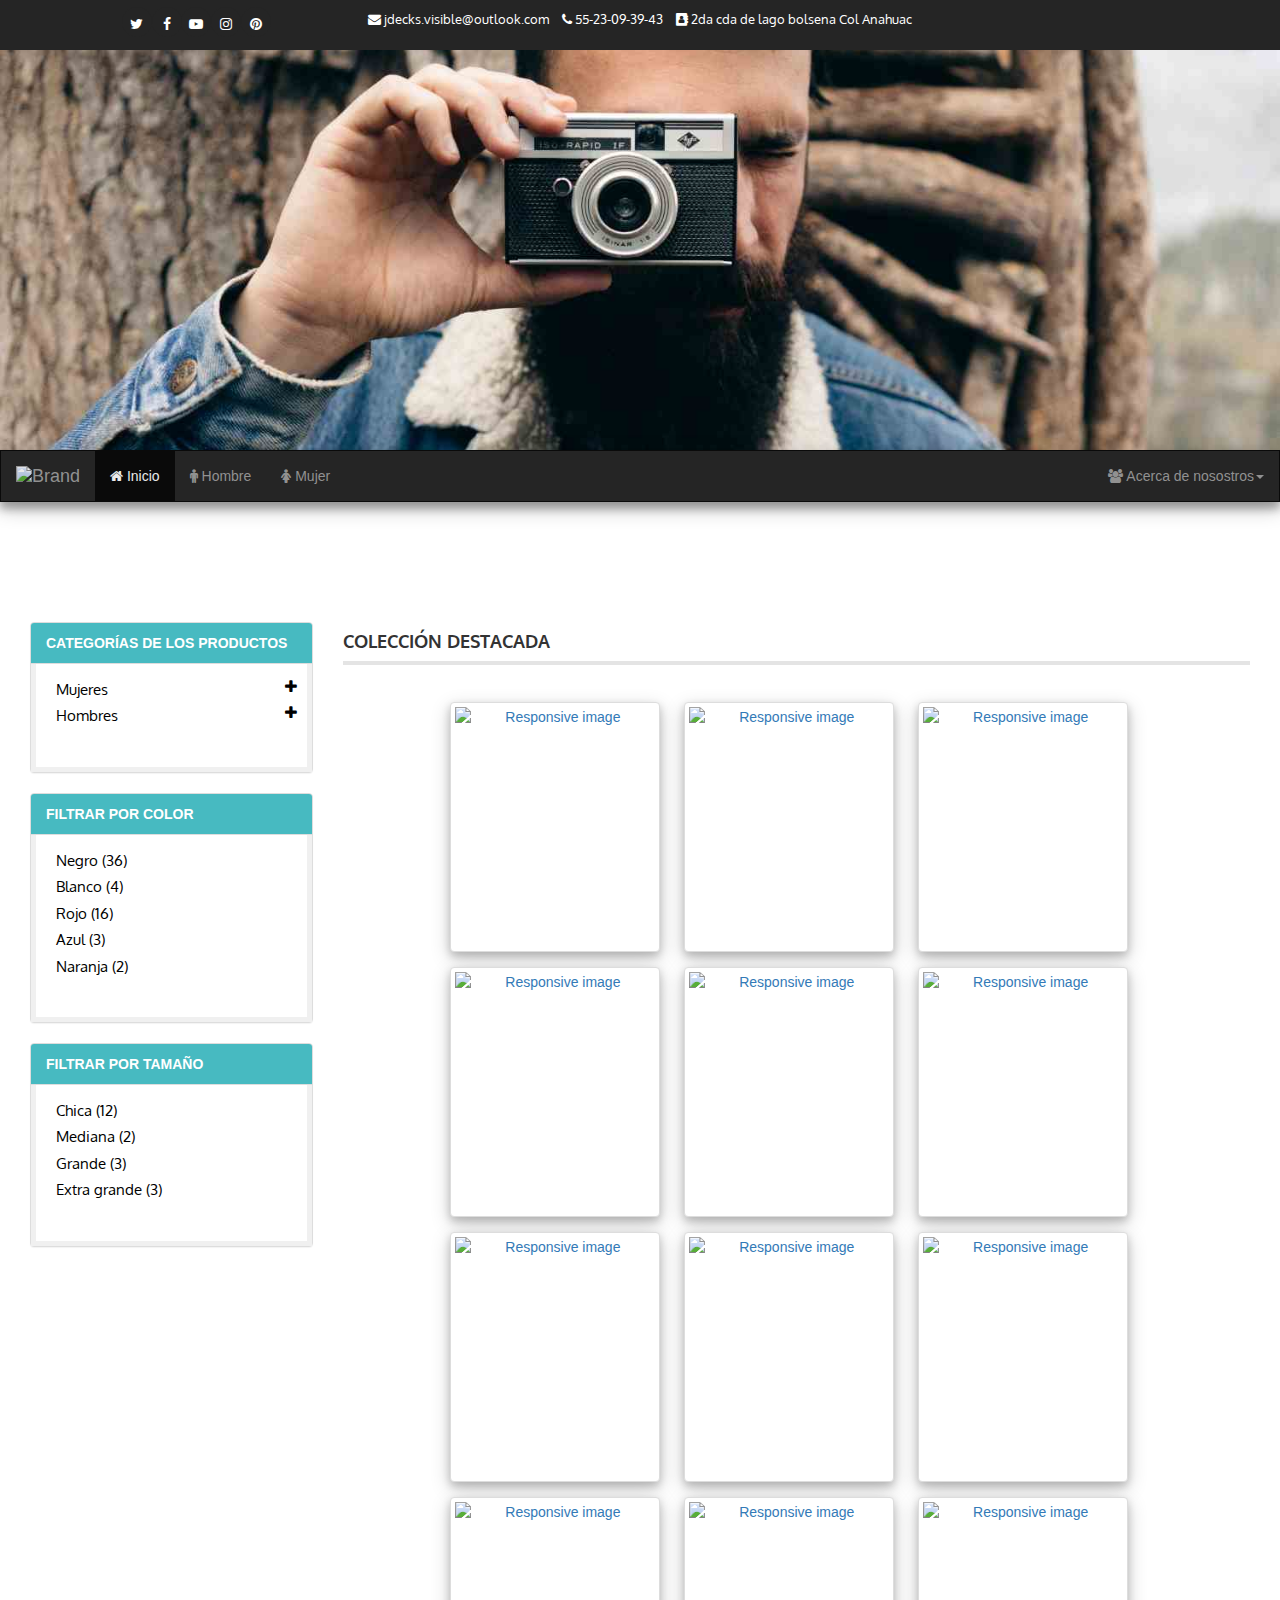
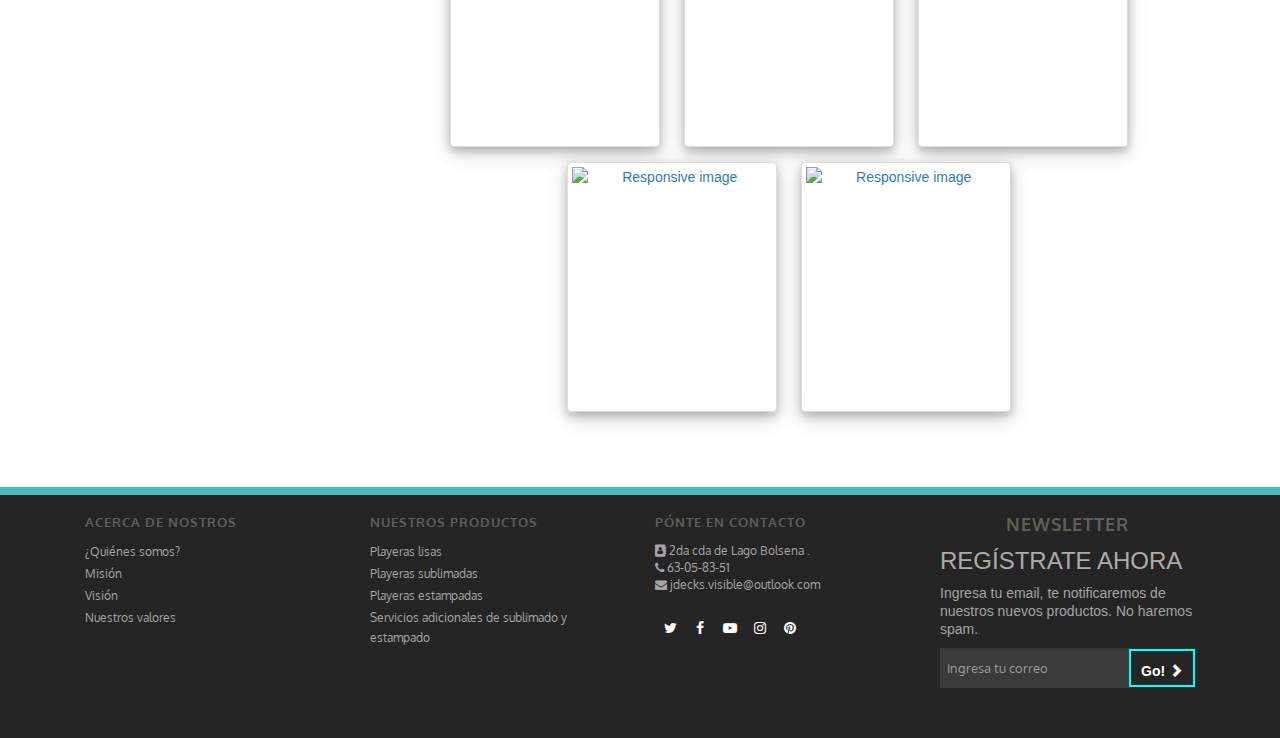
==== WebContent/index.html @ eb77278a "cambios" ====
<!DOCTYPE html>
<html>
<head>
	<meta charset="UTF-8">
	 <meta name="viewport" content="width=device-width, initial-scale=1.0">
	<title>Innovaciones</title>
<!-- 		jquery -->
		<script  src="https://code.jquery.com/jquery-3.1.1.min.js"
				  integrity="sha256-hVVnYaiADRTO2PzUGmuLJr8BLUSjGIZsDYGmIJLv2b8="
				  crossorigin="anonymous"></script>
<!-- 		  jquery zoom effect -->
		  <script  src="js/jquery.zoom.min.js"></script>
		  <!-- 		  lazy load images  -->
		  <script  src ="js/jquery.lazyload.min.js"></script>

<!-- 		index jquery code -->
		  <script src="js/index.js"></script>
<!-- 			velocity for effects -->
<!-- 		<script src ="js/jquery.velocity.min.js"></script> -->
<!-- 		animate js		 -->
		<script src ="js/animate.min.js"></script>

<!-- 		  bootstrap css min  -->
		 <link href="https://maxcdn.bootstrapcdn.com/bootstrap/3.3.7/css/bootstrap.min.css"
		  rel="stylesheet" integrity="sha384-BVYiiSIFeK1dGmJRAkycuHAHRg32OmUcww7on3RYdg4Va+PmSTsz/K68vbdEjh4u"
		  crossorigin="anonymous">
<!-- 		  bootstrap.min.js -->
		  <script src="https://maxcdn.bootstrapcdn.com/bootstrap/3.3.7/js/bootstrap.min.js"
		  integrity="sha384-Tc5IQib027qvyjSMfHjOMaLkfuWVxZxUPnCJA7l2mCWNIpG9mGCD8wGNIcPD7Txa" crossorigin="anonymous"></script>
<!-- 		  animate css -->
		  <link rel="stylesheet" type="text/css" href="styles/animate.min.css">

<!-- 		index css -->
		<link rel="stylesheet" type="text/css" href="styles/index.css">
<!-- 		font awesome -->
		<link rel="stylesheet" href="http://netdna.bootstrapcdn.com/font-awesome/3.1.1/css/font-awesome.css">
		<link href="https://maxcdn.bootstrapcdn.com/font-awesome/4.7.0/css/font-awesome.min.css" rel="stylesheet"
		integrity="sha384-wvfXpqpZZVQGK6TAh5PVlGOfQNHSoD2xbE+QkPxCAFlNEevoEH3Sl0sibVcOQVnN" crossorigin="anonymous">
<!-- 		ionicons : http://ionicframework.com/docs/v2/api/components/icon/Icon/-->
		<link rel="stylesheet" type="text/css" href="styles/ionicons.min.css">
		<link href="https://fonts.googleapis.com/css?family=Rock+Salt" rel="stylesheet">
		<link href="https://fonts.googleapis.com/css?family=Slabo+27px" rel="stylesheet">
		<link href="https://fonts.googleapis.com/css?family=Oxygen" rel="stylesheet">
		<link href="https://fonts.googleapis.com/css?family=Oswald" rel="stylesheet">
</head>
<body>

	<div class="container-fluid" id="mainContainer">
		<header id="header">
		    <div id ="headerRow">
				<div class="row"  >
					<div class="col-md-1"></div>
					<div class="col-md-2" id="rightHeaderSection">
						<div id="socialNetworks" class="center-block">
							<a class="icon-button twitter"><i class="fa fa-twitter twitter-icon" ></i></a>
							<a class="icon-button facebook"><i class="fa fa-facebook facebook-icon"></i></a>
							<a class="icon-button youtube"><i class="fa fa-youtube-play youtube-icon"></i></a>
							<a class="icon-button instagram"><i class="fa fa-instagram instragram-icon"></i></a>
							<a class="icon-button pinterest"><i class="fa fa-pinterest pinterest-icon"></i></a>
						</div>
					</div>
					<div class="col-md-6"  style="height:50px; padding:0px; ">
						<ul class="list-inline text-center" style="position: absolute; margin: 0px; top:10px;   height:20px; width:100%; color:white; color:white; font-size:13px;
	font-family: 'Oxygen', sans-serif; ">
						  <li><i class="fa fa-envelope" aria-hidden="true"> </i> jdecks.visible@outlook.com</li>
						  <li><i class="fa fa-phone" aria-hidden="true"> </i> 55-23-09-39-43</li>
						  <li><i class="fa fa-address-book" aria-hidden="true"> </i> 2da cda de lago bolsena Col Anahuac</li>
						</ul>
					</div>
					<div class="col-md-3" >

					</div>
				</div>
			</div>



			<div class="hero-image">
				<div class="hero-text">
					<h1 ></h1>
					<p></p>
				</div>
			</div>

			<nav class="navbar navbar-inverse" data-spy="affix" data-offset-top="440">
				<div class="container-fluid">
					<div class="navbar-header ">
				    	<a class="navbar-brand image-responsive " href="#">
				        	<img  alt="Brand" src="http://themes.iamabdus.com/bigbag/1.1/img/logo.png">
				      	</a>
				    </div>
				    <ul class="nav navbar-nav">
					    <li class="active"><a href="#"><i class="fa fa-home" aria-hidden="true"></i> Inicio</a></li>
					    <li><a href="#"><i class="fa fa-male" aria-hidden="true"></i> Hombre</a></li>
					    <li><a href="#"><i class="fa fa-female" aria-hidden="true"></i> Mujer</a></li>
			  		</ul>


			  		<ul class="nav navbar-nav navbar-right">
					    <li class="dropwdown">
					    	<a href="#" class="dropdown-toggle" data-toggle="dropdown" role="button" aria-haspopup="true" aria-expanded="false"><span><i class="fa fa-users" aria-hidden="true"></i></span> Acerca de nosostros<span class="caret"></span></a>
					    	<ul class="dropdown-menu">
					            <li><a href="aboutUs.html">¿Quiénes somos?</a></li>
					            <li><a href="aboutUs.html">Nuestra misión</a></li>
					            <li><a href="aboutUs.html">Nuestra visión</a></li>
					            <li><a href="aboutUs.html">Nuestros valores</a></li>
					          </ul>
					    </li>
			  		</ul>
				</div>
			</nav>
		</header>

		<div class="container-fluid" id="mainContent">
			<div class="row">
				<div class="col-md-3 sidebar">
					<div class="panel panel-default" id="firstPanel">
						<div class="panel-heading" id="panelHeading">
							CATEGORÍAS DE LOS PRODUCTOS
						</div>
							<div class="panel-body">
								<div>
									<ul class="productoCategoriesList">
										<li class="externalLi" data-toggle="collapse" data-target="#women"><a >Mujeres
										<i class="fa fa-plus pull-right"></i></a>
										</li>
											<ul id="women" class="collapse">
												<li>
													<a>
													<i class="fa fa-caret-right" aria-hidden="true"></i>
													Playeras lisas <span>(8)</span>
													</a>
												</li>
												<li>
													<a>
													<i class="fa fa-caret-right" aria-hidden="true"></i>Playeras sublimadas <span>(16)</span>
													</a>
												</li>
												<li>
													<a>
													<i class="fa fa-caret-right" aria-hidden="true"></i>Playeras estampadas <span>(26)</span>
													</a>
												</li>
												<li>
													<a>
													<i class="fa fa-caret-right" aria-hidden="true"></i>Accesorios <span>(26)</span>
													</a>
												</li>
											</ul>

										<li class="externalLi" data-toggle="collapse" data-target="#men"><a>Hombres
											<i class="fa fa-plus pull-right"></i></a>
										</li>
											<ul id="men" class="collapse">
												<li>
													<a>
													<i class="fa fa-caret-right" aria-hidden="true"></i>Playeras lisas <span>(2)</span>
													</a>
												</li>
												<li>
													<a>
													<i class="fa fa-caret-right" aria-hidden="true"></i>Playeras sublimadas <span>(36)</span>
													</a>
												</li>
												<li>
													<a>
													<i class="fa fa-caret-right" aria-hidden="true"></i>Playeras estampadas <span>(26)</span>
													</a>
												</li>
												<li>
													<a>
													<i class="fa fa-caret-right" aria-hidden="true"></i>Accesorios <span>(6)</span>
													</a>
												</li>
											</ul>
									</ul>

								</div>
							</div>
						</div>

						<div class="panel panel-default" id="firstPanel">
							<div class="panel-heading" id="panelHeading">
								FILTRAR POR COLOR
							</div>
							<div class="panel-body">
								<div>
									<ul class="productoCategoriesList">
										<li class="externalLi"><a>Negro  <span>(36)</span></a></li>
										<li class="externalLi"><a>Blanco  <span>(4)</span></a></li>
										<li class="externalLi"><a>Rojo  <span>(16)</span></a></li>
										<li class="externalLi"><a>Azul  <span>(3)</span></a></li>
										<li class="externalLi"><a>Naranja <span>(2)</span></a></li>

									</ul>
								</div>
							</div>
						</div>


						<div class="panel panel-default" id="firstPanel">
							<div class="panel-heading" id="panelHeading">
								FILTRAR POR TAMAÑO
							</div>
							<div class="panel-body">
								<div>
									<ul class="productoCategoriesList">
										<li class="externalLi"><a>Chica  <span>(12)</span></a></li>
										<li class="externalLi"><a>Mediana  <span>(2)</span></a></li>
										<li class="externalLi"><a>Grande  <span>(3)</span></a></li>
										<li class="externalLi"><a>Extra grande  <span>(3)</span></a></li>

									</ul>
								</div>
							</div>
						</div>



					</div>
				<div class="col-md-9 catalogSection" >
					<h4>Colección destacada</h4>
					<div class="items">

					 <ul class="list-inline">
					  	<li >
					  		<a href="#" >
					  			<img data-original="http://i.ebayimg.com/00/s/MTAwMFgxMDAw/z/nXUAAOxyeZNTQCEJ/$_1.JPG?set_id=2" src="http://i.ebayimg.com/00/s/MTAwMFgxMDAw/z/nXUAAOxyeZNTQCEJ/$_1.JPG?set_id=2" class="img-responsive img-thumbnail lazy adjustImage"   alt="Responsive image">
				  		</a>
					  	</li>
					    <li><a href="#"><img  data-original="http://scene7.zumiez.com/is/image/zumiez/pdp_hero/Imaginary-Foundation-Equilateral-Panel-Black-Sublimation-T-Shirt-_225185.jpg"   src="http://scene7.zumiez.com/is/image/zumiez/pdp_hero/Imaginary-Foundation-Equilateral-Panel-Black-Sublimation-T-Shirt-_225185.jpg" class="img-responsive img-thumbnail lazy adjustImage" alt="Responsive image"></a></li>
					    <li><a href="#"><img  data-original="https://assets.entrepreneur.com/soy/franquicias/playera_HS.jpg" src="https://assets.entrepreneur.com/soy/franquicias/playera_HS.jpg"  class="img-responsive img-thumbnail lazy adjustImage" alt="Responsive image"></a></li>
					    <li><a href="#"><img  data-original="https://s-media-cache-ak0.pinimg.com/564x/ba/82/37/ba823720294499e39cdd5928d83dbb53.jpg" src ="https://s-media-cache-ak0.pinimg.com/564x/ba/82/37/ba823720294499e39cdd5928d83dbb53.jpg" class="img-responsive img-thumbnail lazy adjustImage" alt="Responsive image"></a></li>
					    <li><a href="#"><img  data-original="https://www.brildor.com/blog/wp-content/uploads/2012/04/Camiseta-kukuxumusu.jpg" src="https://www.brildor.com/blog/wp-content/uploads/2012/04/Camiseta-kukuxumusu.jpg" class="img-responsive img-thumbnail lazy adjustImage" alt="Responsive image"></a></li>
					    <li><a href="#"><img  data-original="https://image.spreadshirtmedia.com/image-server/v1/compositions/1001582512/views/1,width=800,height=800,appearanceId=2,version=1485256808/hipster-gorilla-with-glasses-t-shirts-men-s-t-shirt.jpg" src="https://image.spreadshirtmedia.com/image-server/v1/compositions/1001582512/views/1,width=800,height=800,appearanceId=2,version=1485256808/hipster-gorilla-with-glasses-t-shirts-men-s-t-shirt.jpg" class="img-responsive img-thumbnail lazy adjustImage" alt="Responsive image"></a></li>
					    <li><a href="#"><img  data-original="http://www.indieground.it/sito/wp-content/uploads/2013/06/bp_tshirtinspiration-21.jpg" src="http://www.indieground.it/sito/wp-content/uploads/2013/06/bp_tshirtinspiration-21.jpg" class="img-responsive img-thumbnail lazy adjustImage"  alt="Responsive image"></a></li>
					    <li><a href="#"><img  data-original="https://s-media-cache-ak0.pinimg.com/originals/61/53/72/61537208ed43f39c65b63a166ea073b6.jpg" src="https://s-media-cache-ak0.pinimg.com/originals/61/53/72/61537208ed43f39c65b63a166ea073b6.jpg" class="img-responsive img-thumbnail lazy adjustImage"  alt="Responsive image"></a></li>
					    <li><a href="#"><img  data-original="https://s-media-cache-ak0.pinimg.com/564x/3b/e6/ff/3be6ffaaabad1d9a5faf581b559cbab3.jpg" src="https://s-media-cache-ak0.pinimg.com/564x/3b/e6/ff/3be6ffaaabad1d9a5faf581b559cbab3.jpg" class="img-responsive img-thumbnail lazy adjustImage" alt="Responsive image"></a></li>
					    <li><a href="#"><img  data-original="https://www.impericon.com/media/catalog/product/w/a/warfromaharlotsmouth_hipster_burgundy_lg.jpg" src="https://www.impericon.com/media/catalog/product/w/a/warfromaharlotsmouth_hipster_burgundy_lg.jpg" class="img-responsive img-thumbnail lazy adjustImage" alt="Responsive image"></a></li>
					    <li><a href="#"><img  data-original="https://img1.etsystatic.com/041/0/9495374/il_570xN.613607073_72rv.jpg" src="https://img1.etsystatic.com/041/0/9495374/il_570xN.613607073_72rv.jpg" class="img-responsive img-thumbnail lazy adjustImage" alt="Responsive image"></a></li>
					    <li><a href="#"><img  data-original="https://s-media-cache-ak0.pinimg.com/236x/f6/d0/70/f6d07038cc016260333463a065e5faa4.jpg" src="https://s-media-cache-ak0.pinimg.com/236x/f6/d0/70/f6d07038cc016260333463a065e5faa4.jpg" class="img-responsive img-thumbnail lazy adjustImage" alt="Responsive image"></a></li>
					    <li><a href="#"><img  data-original="https://image.spreadshirtmedia.com/image-server/v1/compositions/19804195/views/1,width=800,height=800,appearanceId=1,version=1478496810/brainwashed-design-t-shirts-men-s-t-shirt.jpg" src="https://image.spreadshirtmedia.com/image-server/v1/compositions/19804195/views/1,width=800,height=800,appearanceId=1,version=1478496810/brainwashed-design-t-shirts-men-s-t-shirt.jpg" class="img-responsive img-thumbnail lazy adjustImage" alt="Responsive image"></a></li>
					    <li><a href="#"><img  data-original="http://fancy-tshirts.com/wp-content/uploads/2012/12/Marianna-white-custom-tee-design-by-Ruben-Ireland.jpg" src="http://fancy-tshirts.com/wp-content/uploads/2012/12/Marianna-white-custom-tee-design-by-Ruben-Ireland.jpg" class="img-responsive img-thumbnail lazy adjustImage" alt="Responsive image"></a></li>
					  </ul>
					</div>
				</div>
			</div>
		</div><!-- end mainContainer -->

		<footer>
			<div class="container">
				<div class="row">
					<div class="col-md-3" >
						<div class="footerLink" >
							<h5>Acerca de nostros </h5>
							<ul class="list-unstyled">
								<li><a>¿Quiénes somos?</a></li>
								<li><a>Misión</a></li>
								<li><a>Visión</a></li>
								<li><a>Nuestros valores</a></li>
							</ul>
						</div>
					</div>
					<div class="col-md-3" >
						<div class="footerLink" >
							<h5>Nuestros productos </h5>
							<ul class="list-unstyled">
								<li><a>Playeras lisas</a></li>
								<li><a>Playeras sublimadas</a></li>
								<li><a>Playeras estampadas</a></li>
								<li><a>Servicios adicionales de sublimado y estampado</a></li>
							</ul>
						</div>
					</div>
					<div class="col-md-3" >
					<div class="footerAddress" >
							<h5>Pónte en contacto</h5>
							<ul class="list-unstyled">
								<li><i class="fa fa-address-book" aria-hidden="true"></i> 2da cda de Lago Bolsena .</li>
								<li><i class="fa fa-phone" aria-hidden="true"></i> 63-05-83-51</li>
								<li><i class="fa fa-envelope" aria-hidden="true"></i> jdecks.visible@outlook.com</li>
							</ul>
							<div id="socialNetworks">
						<a class="icon-button twitter"><i class="fa fa-twitter twitter-icon" ></i></a>
						<a class="icon-button facebook"><i class="fa fa-facebook facebook-icon"></i></a>
						<a class="icon-button youtube"><i class="fa fa-youtube-play youtube-icon"></i></a>
						<a class="icon-button instagram"><i class="fa fa-instagram instragram-icon"></i></a>
						<a class="icon-button pinterest"><i class="fa fa-pinterest pinterest-icon"></i></a>
					</div>
						</div>

					</div>
					<div class="col-md-3">
						<div class="newsletter " >
							<h5>Newsletter</h5>
							<h3>Regístrate ahora</h3>
							<p>Ingresa tu email, te notificaremos de nuestros nuevos productos. No haremos spam. </p>
							<div class="input-group" >
						    	<input type="text" class="form-control" id="form-newsletter"  placeholder="Ingresa tu correo">
						    	<span class="input-group-btn" >
						        	<button class="btn btn-default" id="basic-addon" type="button">Go! <i class="glyphicon glyphicon-chevron-right"> </i></button>
						      	</span>
						    </div>
						</div>
					</div>
				</div>
			</div>
		</footer>

		<div id="modal" class="modal fade" role="dialog">
		<div class="modal-dialog  modal-lg">
			<div class="modal-content">
				<div class="modal-header text-center">
					<h2 >Playera a la moda</h2>
				</div>
				<div class="modal-body">

					<div class="row">
						<div class="col-md-5 text-center">
							<img src="http://placehold.it/500x600" class="img-responsive img-thumbnail lazy adjustImageModal zoomImage" alt="Responsive image">
						</div>
						<div class="col-md-7">
							<p>$199.99 MXN</p>
							<div class="container-tabs">
							  <ul class="nav nav-tabs">
							    <li class="active"><a data-toggle="tab" href="#home">DESCRIPCIÓN</a></li>
							    <li><a data-toggle="tab" href="#menu1">+ INFO</a></li>
							    <li><a data-toggle="tab" href="#menu2">DEVOLUCIONES</a></li>
							  </ul>

							  <div class="tab-content">
								    <div id="home" class="tab-pane fade in active">
								      <h3>DESCIPCIÓN DEL PRODUCTO</h3>
								      <p>Playera con diseño original en color blanca para lucir cualquer día que salgas con amigos</p>
								      <ul>
								      	<li>90% algodón</li>
								      	<li>10% polyester</li>
								      </ul>
								     </div>
								    <div id="menu1" class="tab-pane fade">
								      <h3>INFORMACIÓN ADICIONAL</h3>
								      <p>Lavar a máquina a 30°, no usar blanqueador, planchar máximo 150°, se puede usar secadora a temperatura reducida..</p>
								    </div>
								    <div id="menu2" class="tab-pane fade">
								      <h3>DEVOLUCIONES</h3>
								      <p>Sed ut perspiciatis unde omnis iste natus error sit voluptatem accusantium doloremque laudantium, totam rem aperiam.</p>
								    </div>
							  </div>
							</div>
						</div>
					</div>
				</div>
				<div class="modal-footer">
					<p>Footer modal</p>
				</div>
			</div>
		</div>

	</div>
	</div><!-- end container fluid -->


</body>
</html>
---- WebContent/styles/index.css ----
/* 	HEADER SECTION */
html, body { height: 100%; width: 100%; margin: 0; }
.row{
	margin:  0px;
}
#mainContainer{
	padding:0px;
	margin-left: 0px;
	margin-right: 0px;
	height: 100%; width: 100%; margin: 0;
}
#header{
	background-color: #252525;
	width: 100%;
}
#header {
	margin-bottom: 0px;
	min-height: 0px;
	background-color: #252525;
	width: 100%;
	border-color: #252525;
}

.hero-image {
    /* The image used */
    background-image: url("../images/photographer.jpg");
    /* Set a specific height */
    height: 400px;
    /* Position and center the image to scale nicely on all screens */
    background-position: center;
    background-repeat: no-repeat;
    background-size: cover;
    position: relative;
}

/* Place text in the middle of the image */
.hero-text {
    text-align: center;
    position: absolute;
    top: 50%;
    left: 50%;
    transform: translate(-50%, -50%);
    color: white;
    font-size: 30px;
}

.affix {
	top: 0;
    width: 100%;
    z-index:1;
}

.affix + .container-fluid {
	padding-top: 70px;
}

.navbar{
	background-color:  #252525;
	border-radius:0px;
	opacity: 0.9;
	box-shadow: 0 7px 8px 0 rgba(0, 0, 0, 0.3), 0 6px 20px 0 rgba(0, 0, 0, 0.29);
}


#address{
	/*alinear el contenido de address al centro*/
	text-align:center;
}
#address ul{
	margin-top:5px;
}
#address .addressElement{
	color:white;
	display:inline;
    font-family: 'Slabo 20px', serif;
    font-size: x-small;
    margin-right:3px;
	vertical-align: bottom;
	font-size: 13px;
}
#header #subHeader{
	background-color:  white;
	height:150px;
	display: table;
	width:100%;
}



#subHeader{
	max-height: 400px;
 	min-height: 350px ;
/*  	background-image: url("../images/fashion.jpg"); */
/*  	//background-image: url("http://www.fondos7.net/wallpaper-original/wallpapers/emma-watson-fashion-2011-3618.jpg"); */

/*  	background-attachment: fixed; */
}

/* h1{ */
/* 	//font-family: 'Indie Flower', cursive; */
/* 	font-family: 'Oswald', sans-serif; */
/* 	text-shadow: 3px 3px gray; */
/*    // font-family: 'Rock Salt', cursive; */
/* 	font-size: 4.3em; */
/* 	color:black; */
/* 	display: table-cell; */
/* 	vertical-align: middle; */
/* 	text-align: center; */
/* 	font-weight: bold; */
/* 	color: black; */
/* } */

#socialNetworks   > .icon-button {
	display:inline-block;
	width:30px;
	height:30px;
	border-radius:50%;
	text-align:center;
	margin-top:7px;
 	margin-bottom:7px;
	background-color: #252525;
	cursor:pointer;
/* 	border:1px solid black ;  */
	margin-right:-4px;
	margin-bottom: 3px;
	padding:0px;
	border: 0px;

}

@keyframes socialMediaButtonTwitter{
	from{background-color:black;}
	to{background-color:#4099ff; }
}
@keyframes socialMediaButtonFacebook{
	from{background-color:black;}
	to{background-color:#3B5998;
		  }
}
@keyframes socialMediaButtonYoutube{
	from{background-color:black;}
	to{background-color:#cd201f;
		   }
}
@keyframes socialMediaButtonPinterest{
	from{background-color:black;}
	to{background-color:rgb(189, 8, 28);
		   }
}
@keyframes socialMediaButtonInstagram{
	from{background-color:black;}
	to{background-color: #DC2D79;
		   }
}


#socialNetworks   > .icon-button > i {
	position:relative;
	top:7px;
}

#socialNetworks   > .icon-button.twitter:hover  {
	animation-name:socialMediaButtonTwitter;
	animation-duration: 0.5s;
	background-color:#4099ff;
	border-color:#4099ff;
}

#socialNetworks   > .icon-button.twitter:hover >i {
	color:white;
}

#socialNetworks   > .icon-button.facebook:hover  {
	animation-name:socialMediaButtonFacebook;
	animation-duration: 0.5s;
	background-color:#3B5998;
	border-color:#3B5998;
}

#socialNetworks   > .icon-button.facebook:hover >i {
	color:white;
}

#socialNetworks   > .icon-button.youtube:hover  {
	animation-name:socialMediaButtonYoutube;
	animation-duration: 0.5s;
	background-color:#cd201f;
	border-color:#cd201f;
}

#socialNetworks   > .icon-button.youtube:hover >i {
	color:white;
}

#socialNetworks   > .icon-button.pinterest:hover  {
	animation-name:socialMediaButtonPinterest;
	animation-duration: 0.5s;
	background-color:rgb(189, 8, 28);;
	border-color:rgb(189, 8, 28);;
}

#socialNetworks   > .icon-button.pinterest:hover >i {
	color:white;
}

#socialNetworks   > .icon-button.instagram:hover  {
	animation-name:socialMediaButtonInstagram;
	animation-duration: 0.5s;
	background-color:#DC2D79;
	border-color:#DC2D79;
}

#socialNetworks   > .icon-button.instagram:hover >i {
	color:white;
}

.twitter-icon{
	color:white;
}
.facebook-icon{
	color:white;
}
.youtube-icon{
	color:white;
}
.pinterest-icon{
	color:white;
}
.instragram-icon{
	color:white;
}


.tshirts{
	width:50px;
	margin: 0 auto;

}
.tshirts .tshirt {
	font-size: 20px;
}
										/* 	MAIN SECTION */

#mainContent > .row{
	margin-top: 100px;

}

.panel{
	background-color: #F0F0F0;
}
.panel > .panel-heading {
   background-color:#47BAC1;
   color:white;
   font-weight: bold;;
}
.panel > .panel-body{
	padding:0px;
	background-color: #F0F0F0;

}
.panel-body div{
	background-color:white;
	margin-left: 5px;
	margin-right: 5px;
	margin-bottom: 5px;
	padding-top: 15px;
	padding-bottom: 30px;
}
.productoCategoriesList{
	list-style: none;
	padding-left: 0px;
	margin-left: 20px;
}
.productoCategoriesList ul{
	list-style: none;
	padding-left: 0px;
	margin-left: 5px;

}
.productoCategoriesList >.externalLi{
	font-family: 'Oxygen', sans-serif;
	font-size: 15px;
	font-weight: 400;
	margin-bottom: 5px;
	cursor: pointer;

}
i.fa.fa-plus.pull-right{
	margin-right: 10px;
}
i.fa.fa-caret-right{
	margin-right: 5px;
}

.externalLi a{
	text-decoration: none;
	color: black;
	display: block;
}
.externalLi a:link{
	text-decoration: none;
	color: black;
}

.externalLi a:visited{
	text-decoration: none;

}
.externalLi a:hover{
	animation-name:navLinkColorChange;
	animation-duration: 0.3s;
	text-decoration: none;
	color: #47BAC1;

}
.externalLi a:active{
	text-decoration: none;
}

@keyframes navLinkColorChange{
	from{color:black;}
	to{color:#47BAC1; }
}

@keyframes navLinkColorChange2{
	from{color:gray;}
	to{color:#47BAC1; }
}
#women  > li{
	color: gray;
	font-family: 'Oxygen', sans-serif;
	margin-bottom: 11px;
	font-size: 13px;
}

#women  > li > a{
	text-decoration: none;
	color:gray;
	cursor: pointer;
	display: block;
}
#women  > li >a:link{
	text-decoration: none;
}
#women  >li > a:visited{
	text-decoration: none;
}
#women  >li > a:hover{
	text-decoration: none;
	animation-name:navLinkColorChange2;
	animation-duration: 0.3s;
	text-decoration: none;
	color: #47BAC1;
}

#women  >li > a:active{
	text-decoration: none;
}



#men  > li{
	color: gray;
	font-family: 'Oxygen', sans-serif;
	margin-bottom: 11px;
	font-size: 13px;
}

#men  > li > a{
	text-decoration: none;
	color:gray;
	cursor: pointer;

}
#men  > li >a:link{
	text-decoration: none;
}
#men  >li > a:visited{
	text-decoration: none;
}
#men  >li > a:hover{
	text-decoration: none;
	animation-name:navLinkColorChange2;
	animation-duration: 0.3s;
	text-decoration: none;
	color: #47BAC1;
}
#men  >li > a:active{
	text-decoration: none;
}


.catalogSection{
	margin-bottom: 50px;
}
.catalogSection h4{
	font-family: 'Oxygen', sans-serif;
	text-transform: uppercase;
	font-weight: 700;
	border-bottom: 4px solid #E4E4E4;
	padding-bottom: 9px;
	margin-bottom: 17px;
}
.items {
	padding-top: 20px;
	text-align:center;
}
.adjustImage{
	display: inline-block;
	margin-right: 10px;
	margin-left: auto;
	margin-bottom: 10px;
	box-shadow: 0 4px 8px 0 rgba(0, 0, 0, 0.2), 0 6px 20px 0 rgba(0, 0, 0, 0.19);
	position: relative;
    float: left;
    width:  210px;
    height: 250px;
    background-position: 50% 50%;
    background-repeat:   no-repeat;
    background-size:     cover;
}

.adjustImageModal{
	display: inline-block;
	margin-right: 10px;
	margin-left: auto;
	margin-bottom: 10px;
	box-shadow: 0 4px 8px 0 rgba(0, 0, 0, 0.2), 0 6px 20px 0 rgba(0, 0, 0, 0.19);
	position: relative;
    float: left;
    width:  300px;
    height: 350px;
    background-position: 50% 50%;
    background-repeat:   no-repeat;
    background-size:     cover;
}

										/* 	FOOTER SECTION */
footer{
	width:100%;
	background-color: #252525;
	zoom: 1;
  	border-top: 8px solid  #47BAC1;
}
footer h5{
	margin-bottom: 13px;
	color:#5F5F55;
	text-transform:uppercase;
	line-eight:15.4px;
    font-family: 'Oxygen', sans-serif;
    font-size: 13px;
    font-weight:700;
    letter-spacing: 1px;
    outline-color:#5F5F55;
    outline-style: none;
    outline-width: 0px;
}
.footerLink{
	margin-top:20px;
}
.footerAddress{
	margin-top: 20px;
}
.newsletter{
	margin-top: 20px;
	margin-bottom: 50px;


}
.newsletter h5{
	font-size:18px;
	text-align: center;
}
.newsletter h3{
	font-size:24px;
	text-transform:uppercase;
	color: #acacac;
	margin-top: 3px;
	margin-bottom: 10px;
}
.newsletter p{
	font-size: 12;
	color:#A3A4A5;
	font-weight: 400;
	line-height: 18px;

}
input#form-newsletter{
	color: white;
/* 	width: 200px; */
	height: 40px;
	padding: 7px;
	background-color: #3B3B3B;
	border-radius: 0px;
	border: 0px;
	font-family: 'Oxygen', sans-serif;
	font-size:13px;
}

#basic-addon{
	padding: 10px;
/* 	width: 50px; */
	height:38px;
	color: white;
	font-weight: bold;
	border:2px solid cyan;
	background-color: #252525;
	border-radius: 0px;
}

.footerLink ul{
	font-size:12px;
    font-family: 'Oxygen', sans-serif;
	line-height: 20px;
}
.footerLink ul li{
	display: block;
	margin-bottom:2px;

}
.footerLink a{
	text-decoration: none;
	color: #A3A4A5;
	cursor:pointer;
}
.footerLink a:hover{
	color: white;
}
.footerAddress ul{
	list-style-type:none;
	color:#A3A4A5;
	font-size:12px;
	font-family: 'Oxygen', sans-serif;
/* 	text-align:center;  */
}


/*Si la pantalla es max pequeña*/
@media screen and (max-width: 1046px) {
	#rightHeaderSection {
		text-align: center;

	}
    footer{
    	text-align: center;
    }
}


.teaser.lazyload {
	opacity: 0;
	transform: scale(0.8);
}

.teaser.lazyloaded {
	opacity: 1;
	transform: scale(1);
	transition: all 700ms;
}
/****************
	STYLES FOR MODALS
****************/
.container-tabs{
	border: 1px solid #ccc;
}
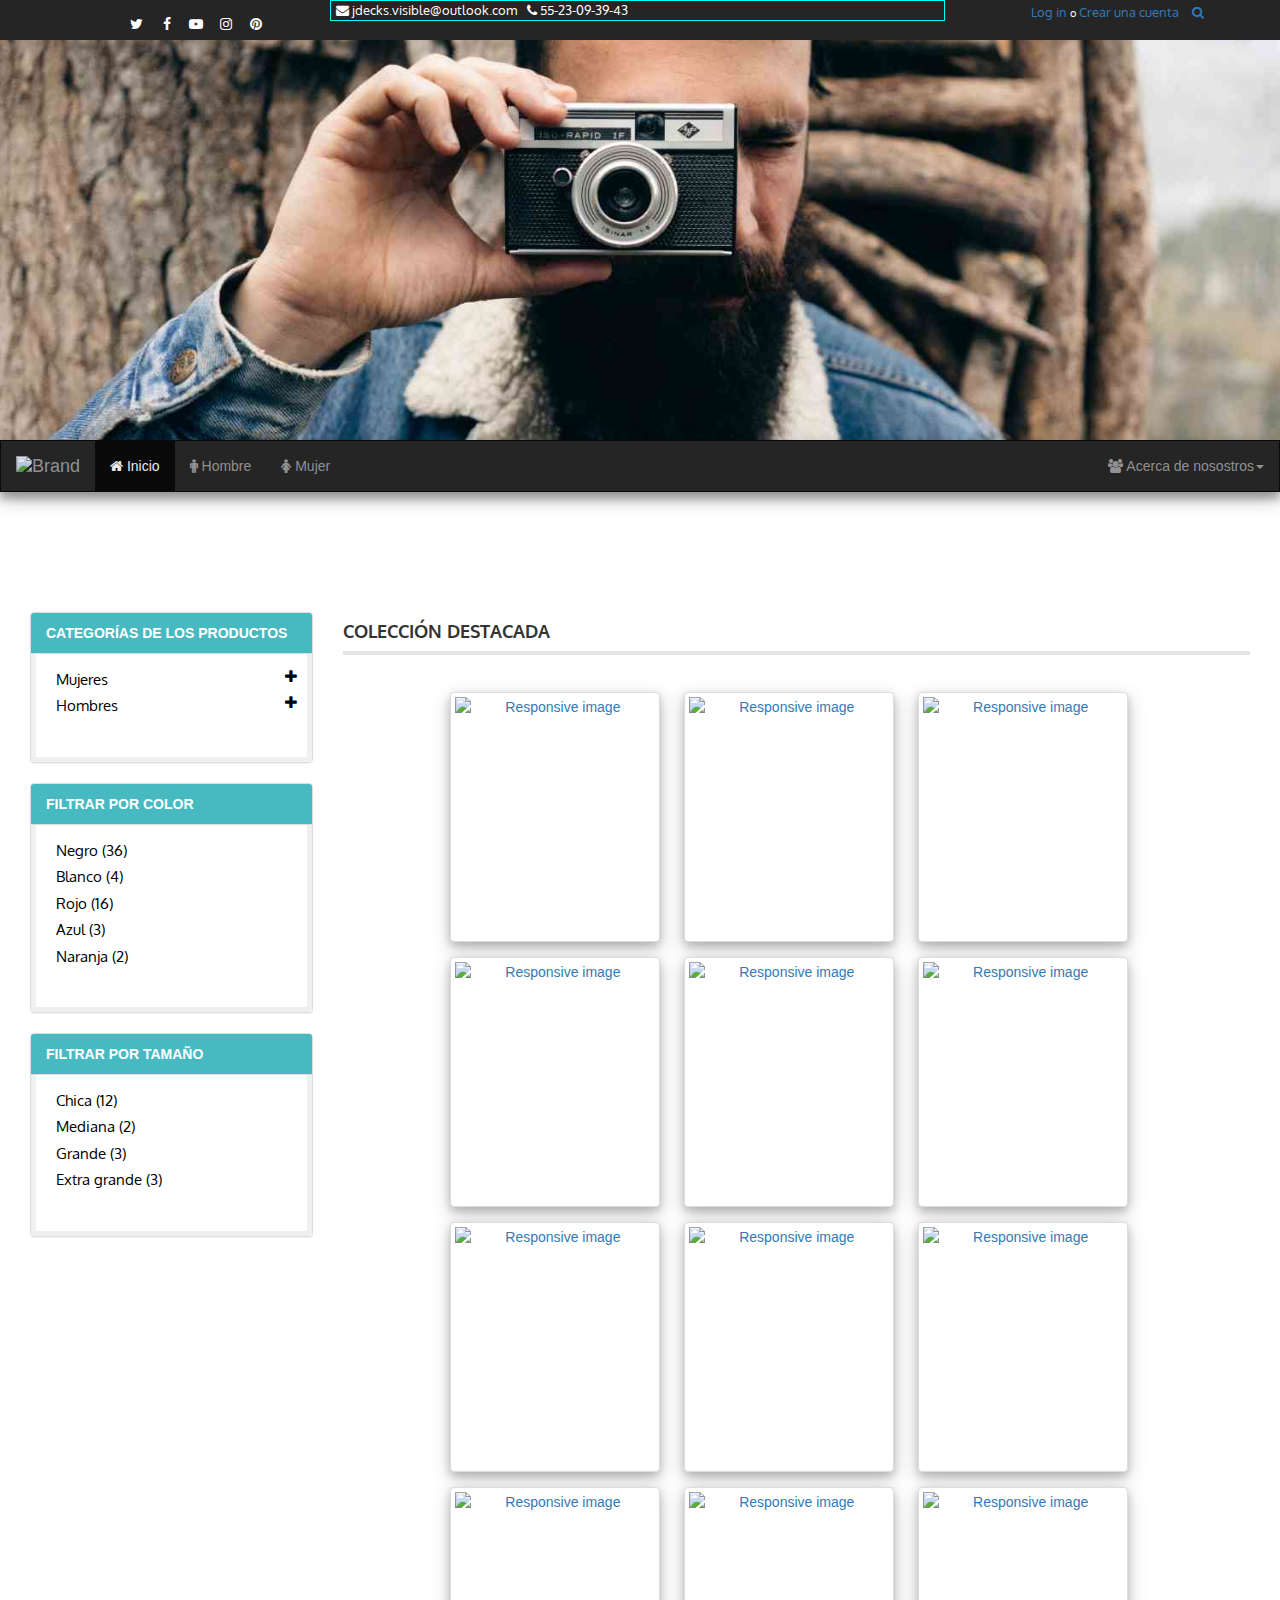
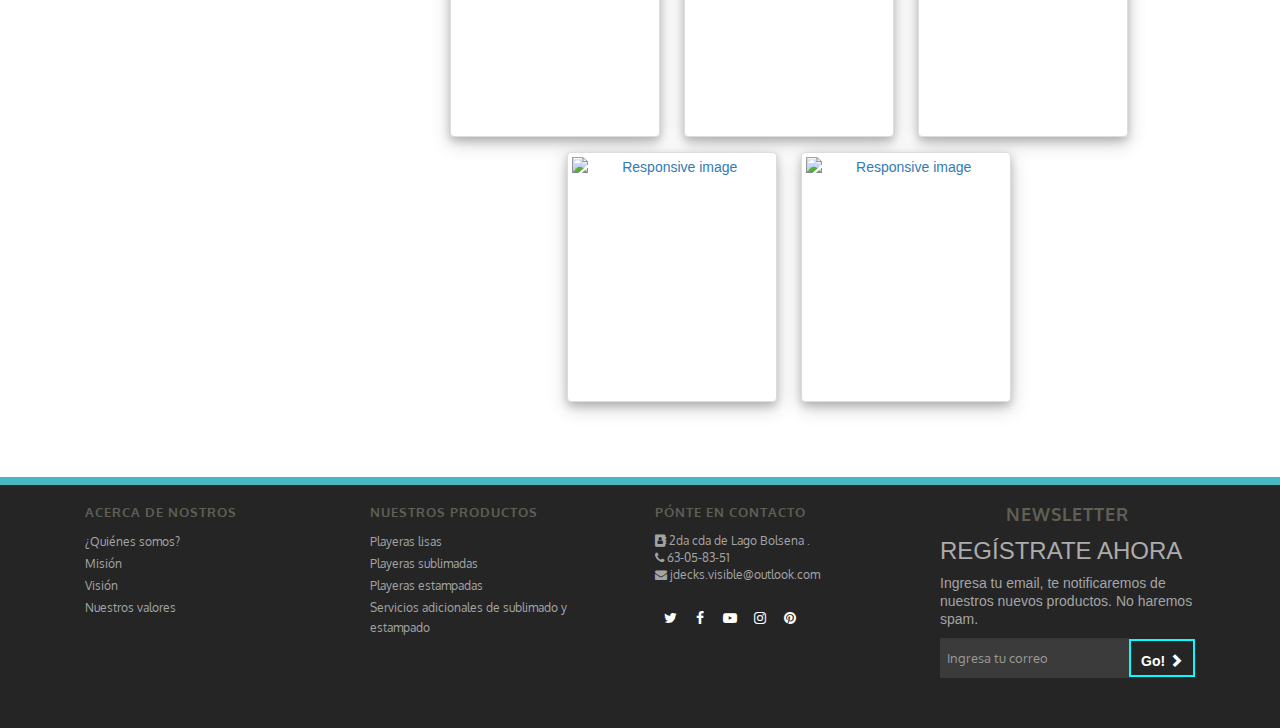
==== commit a8ce7e8b: "changes" ====
--- a/WebContent/index.html
+++ b/WebContent/index.html
@@ -47,8 +47,8 @@
 
 	<div class="container-fluid" id="mainContainer">
 		<header id="header">
-		    <div id ="headerRow">
-				<div class="row"  >
+		    <div id ="headerRow" >
+				<div class="row">
 					<div class="col-md-1"></div>
 					<div class="col-md-2" id="rightHeaderSection">
 						<div id="socialNetworks" class="center-block">
@@ -59,16 +59,26 @@
 							<a class="icon-button pinterest"><i class="fa fa-pinterest pinterest-icon"></i></a>
 						</div>
 					</div>
-					<div class="col-md-6"  style="height:50px; padding:0px; ">
-						<ul class="list-inline text-center" style="position: absolute; margin: 0px; top:10px;   height:20px; width:100%; color:white; color:white; font-size:13px;
-	font-family: 'Oxygen', sans-serif; ">
+					<div class="col-md-6"  style=" ">
+						<ul class="list-inline text-center" style="  display: flex;
+   color:white; color:white; font-size:13px; font-family: 'Oxygen', sans-serif; border:1px solid cyan; ">
 						  <li><i class="fa fa-envelope" aria-hidden="true"> </i> jdecks.visible@outlook.com</li>
 						  <li><i class="fa fa-phone" aria-hidden="true"> </i> 55-23-09-39-43</li>
-						  <li><i class="fa fa-address-book" aria-hidden="true"> </i> 2da cda de lago bolsena Col Anahuac</li>
 						</ul>
 					</div>
-					<div class="col-md-3" >
-
+					<div class="col-md-3"  style="height:35px; padding:0px; display: flex; justify-content: center; align-items: center;">
+						<ul class="list-inline text-center" style="color:white; color:white; font-size:13px; font-family: 'Oxygen', sans-serif; ">
+						  <li>
+						  	<span><a>Log in</a></span>
+						  	<small> o </small>
+						  	<span><a>Crear una cuenta</a></span>
+						  </li>
+						  <li>
+						  	<a>
+						  		<i class="fa fa-search" aria-hidden="true"> </i>
+						  	</a>
+						  </li>
+						</ul>
 					</div>
 				</div>
 			</div>
@@ -97,7 +107,7 @@
 
 
 			  		<ul class="nav navbar-nav navbar-right">
-					    <li class="dropwdown">
+					    <li class="dropdown">
 					    	<a href="#" class="dropdown-toggle" data-toggle="dropdown" role="button" aria-haspopup="true" aria-expanded="false"><span><i class="fa fa-users" aria-hidden="true"></i></span> Acerca de nosostros<span class="caret"></span></a>
 					    	<ul class="dropdown-menu">
 					            <li><a href="aboutUs.html">¿Quiénes somos?</a></li>
@@ -317,7 +327,7 @@
 
 					<div class="row">
 						<div class="col-md-5 text-center">
-							<img src="http://placehold.it/500x600" class="img-responsive img-thumbnail lazy adjustImageModal zoomImage" alt="Responsive image">
+							<img src="" class="img-responsive img-thumbnail lazy adjustImageModal zoomImage" alt="Responsive image">
 						</div>
 						<div class="col-md-7">
 							<p>$199.99 MXN</p>
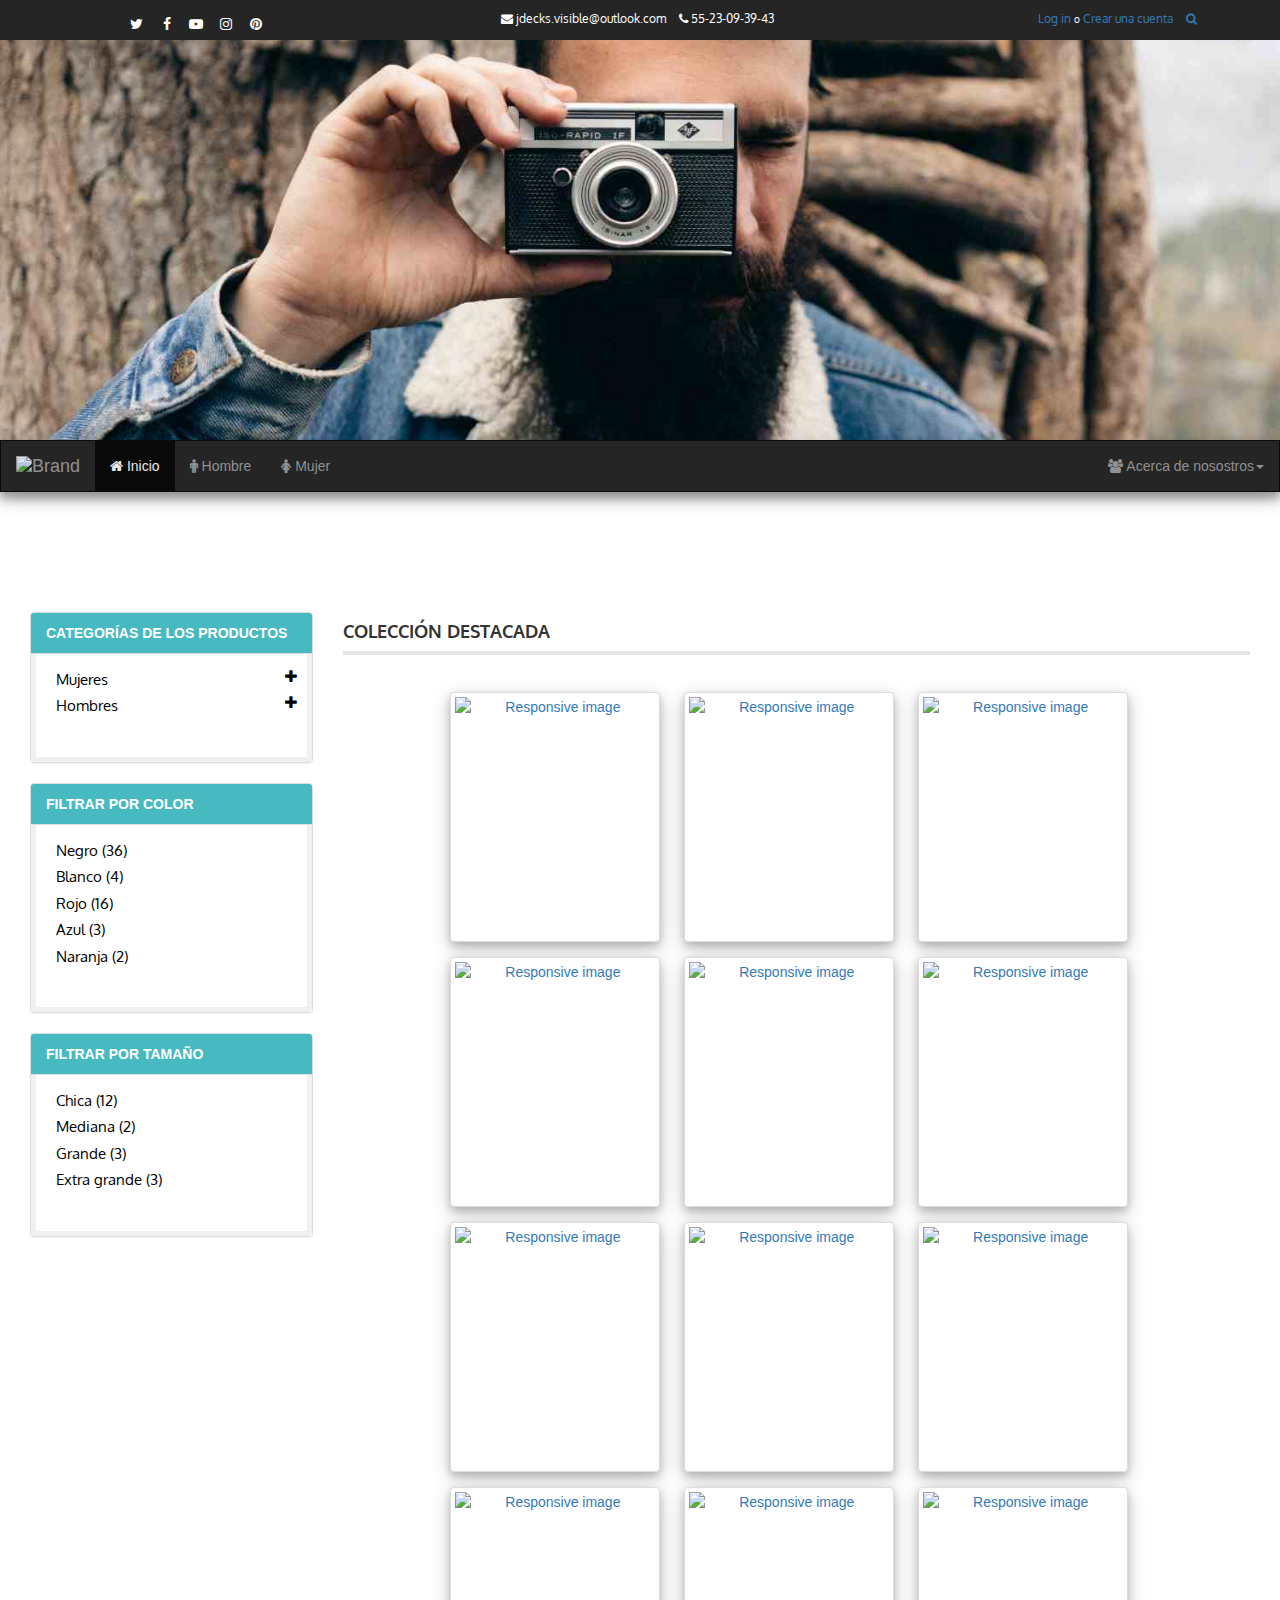
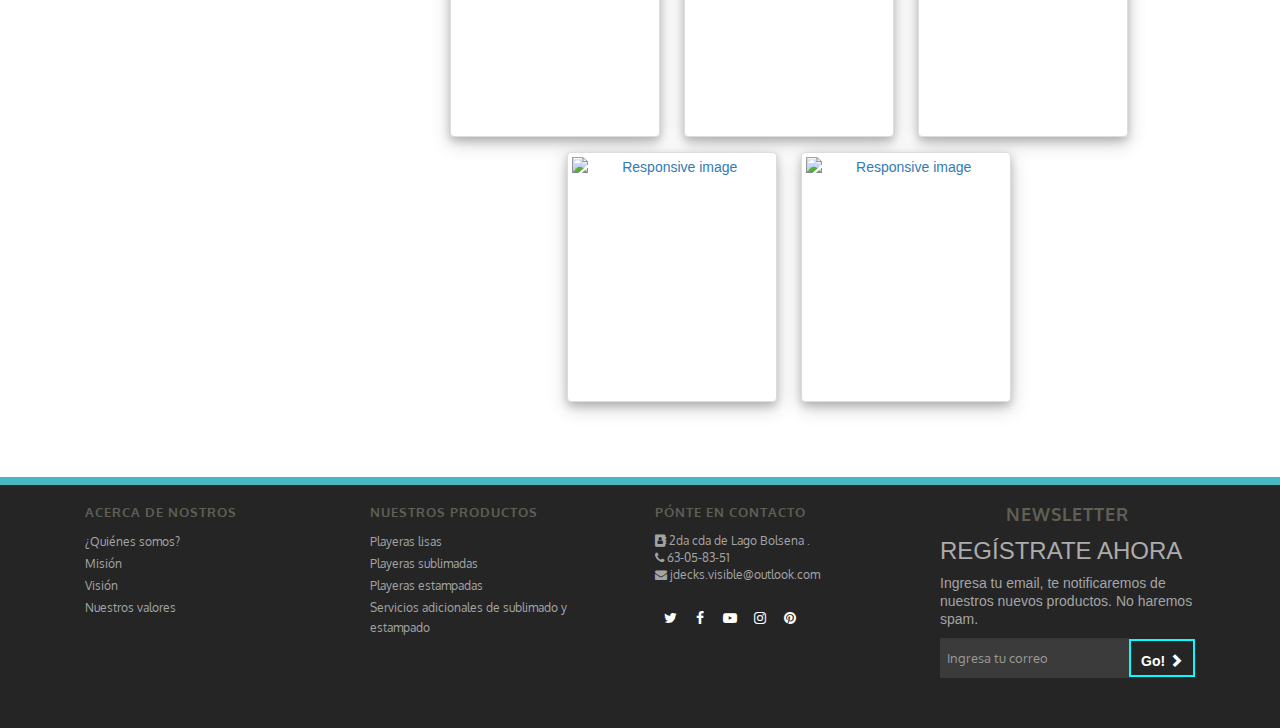
==== commit 4cea1092: "cambios" ====
--- a/WebContent/index.html
+++ b/WebContent/index.html
@@ -59,15 +59,14 @@
 							<a class="icon-button pinterest"><i class="fa fa-pinterest pinterest-icon"></i></a>
 						</div>
 					</div>
-					<div class="col-md-6"  style=" ">
-						<ul class="list-inline text-center" style="  display: flex;
-   color:white; color:white; font-size:13px; font-family: 'Oxygen', sans-serif; border:1px solid cyan; ">
+					<div class="col-md-6 text-center">
+						<ul class="list-inline" style="display:inline-block; margin-top:10px; margin-bottom:10px; color:white; font-size:12px; font-family: 'Oxygen', sans-serif; ">
 						  <li><i class="fa fa-envelope" aria-hidden="true"> </i> jdecks.visible@outlook.com</li>
 						  <li><i class="fa fa-phone" aria-hidden="true"> </i> 55-23-09-39-43</li>
 						</ul>
 					</div>
-					<div class="col-md-3"  style="height:35px; padding:0px; display: flex; justify-content: center; align-items: center;">
-						<ul class="list-inline text-center" style="color:white; color:white; font-size:13px; font-family: 'Oxygen', sans-serif; ">
+					<div class="col-md-3 text-center"  >
+						<ul class="list-inline text-center" style="display:inline-block; margin-top:10px; margin-bottom:10px;color:white; font-size:12px; font-family: 'Oxygen', sans-serif; ">
 						  <li>
 						  	<span><a>Log in</a></span>
 						  	<small> o </small>
@@ -82,8 +81,6 @@
 					</div>
 				</div>
 			</div>
-
-
 
 			<div class="hero-image">
 				<div class="hero-text">
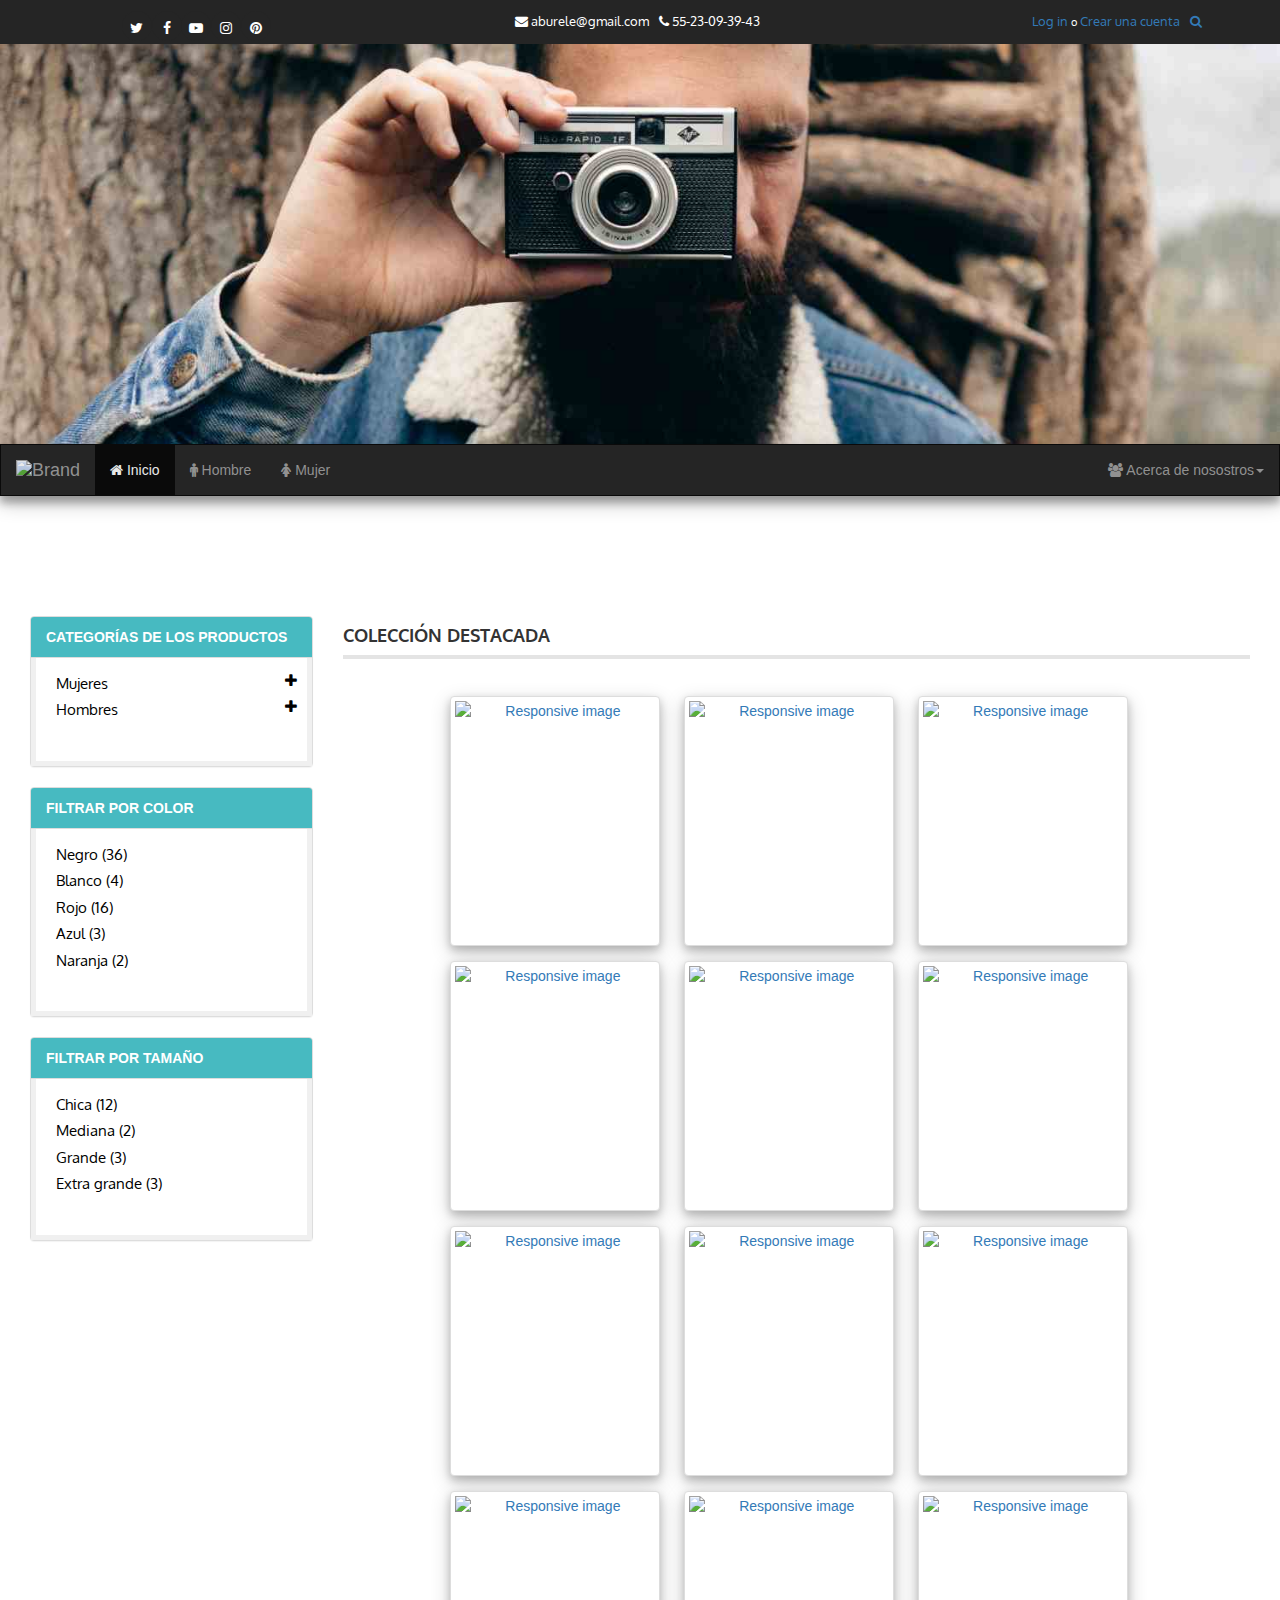
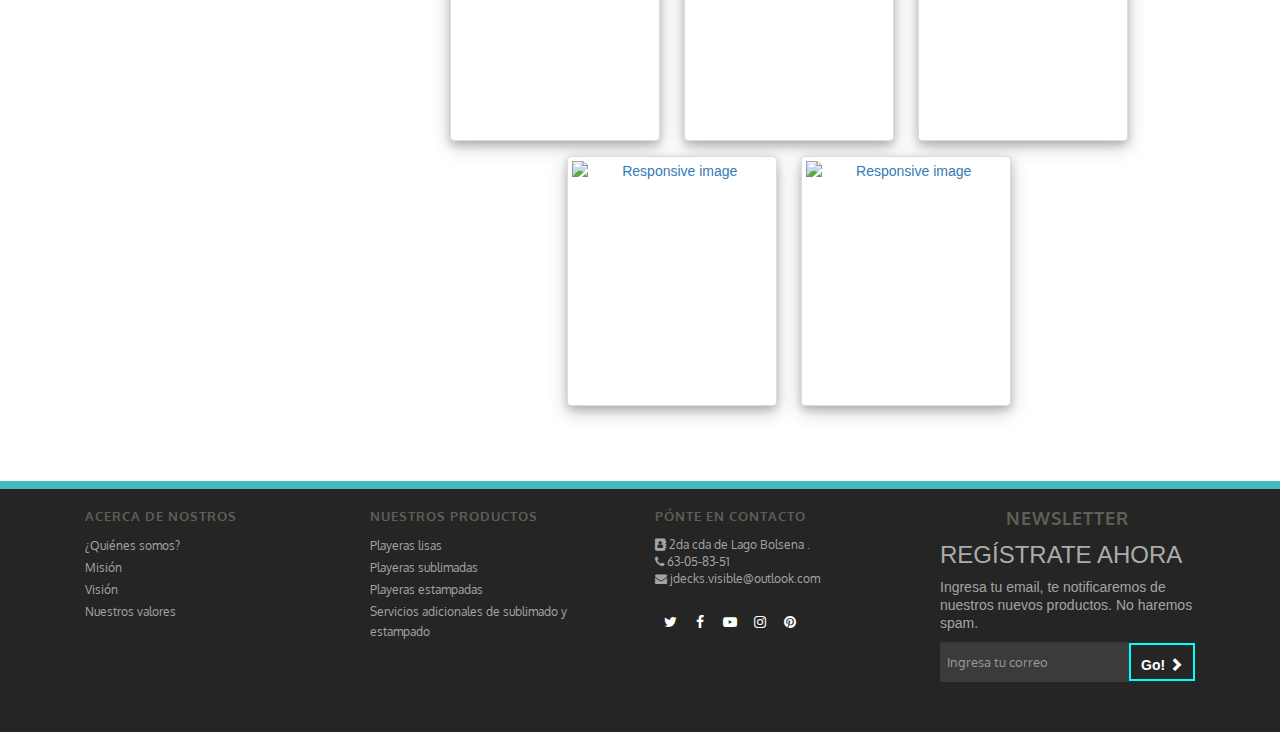
==== commit 07e79023: "facebook log in" ====
--- a/WebContent/index.html
+++ b/WebContent/index.html
@@ -27,6 +27,29 @@
 <!-- 		  bootstrap.min.js -->
 		  <script src="https://maxcdn.bootstrapcdn.com/bootstrap/3.3.7/js/bootstrap.min.js"
 		  integrity="sha384-Tc5IQib027qvyjSMfHjOMaLkfuWVxZxUPnCJA7l2mCWNIpG9mGCD8wGNIcPD7Txa" crossorigin="anonymous"></script>
+		 <!-- facebook login-->
+		<script>
+		  window.fbAsyncInit = function() {
+		    FB.init({
+		      appId      : '1944287402524197',
+		      cookie     : true,
+		      xfbml      : true,
+		      version    : 'v2.8'
+		    });
+		    FB.AppEvents.logPageView();
+		  };
+
+		  (function(d, s, id){
+		     var js, fjs = d.getElementsByTagName(s)[0];
+		     if (d.getElementById(id)) {return;}
+		     js = d.createElement(s); js.id = id;
+		     js.src = "//connect.facebook.net/en_US/sdk.js";
+		     fjs.parentNode.insertBefore(js, fjs);
+		   }(document, 'script', 'facebook-jssdk'));
+		</script>
+
+
+
 <!-- 		  animate css -->
 		  <link rel="stylesheet" type="text/css" href="styles/animate.min.css">
 
@@ -48,7 +71,7 @@
 	<div class="container-fluid" id="mainContainer">
 		<header id="header">
 		    <div id ="headerRow" >
-				<div class="row">
+				<div class="row" style=" padding-top:4px; ">
 					<div class="col-md-1"></div>
 					<div class="col-md-2" id="rightHeaderSection">
 						<div id="socialNetworks" class="center-block">
@@ -59,14 +82,16 @@
 							<a class="icon-button pinterest"><i class="fa fa-pinterest pinterest-icon"></i></a>
 						</div>
 					</div>
-					<div class="col-md-6 text-center">
-						<ul class="list-inline" style="display:inline-block; margin-top:10px; margin-bottom:10px; color:white; font-size:12px; font-family: 'Oxygen', sans-serif; ">
-						  <li><i class="fa fa-envelope" aria-hidden="true"> </i> jdecks.visible@outlook.com</li>
+					<div class="col-md-6"  >
+						<ul class="list-inline text-center" style="  display: flex;
+   color:white; color:white; font-size:13px; font-family: 'Oxygen', sans-serif;  margin-top:8px;  justify-content: center; ">
+						  <li><i class="fa fa-envelope" aria-hidden="true"> </i> aburele@gmail.com</li>
 						  <li><i class="fa fa-phone" aria-hidden="true"> </i> 55-23-09-39-43</li>
 						</ul>
 					</div>
-					<div class="col-md-3 text-center"  >
-						<ul class="list-inline text-center" style="display:inline-block; margin-top:10px; margin-bottom:10px;color:white; font-size:12px; font-family: 'Oxygen', sans-serif; ">
+					<div class="col-md-3" >
+						<ul class="list-inline text-center" style="  display: flex;
+   color:white; color:white; font-size:13px; font-family: 'Oxygen', sans-serif; margin-top:8px;  justify-content: center;">
 						  <li>
 						  	<span><a>Log in</a></span>
 						  	<small> o </small>
@@ -81,6 +106,8 @@
 					</div>
 				</div>
 			</div>
+
+
 
 			<div class="hero-image">
 				<div class="hero-text">
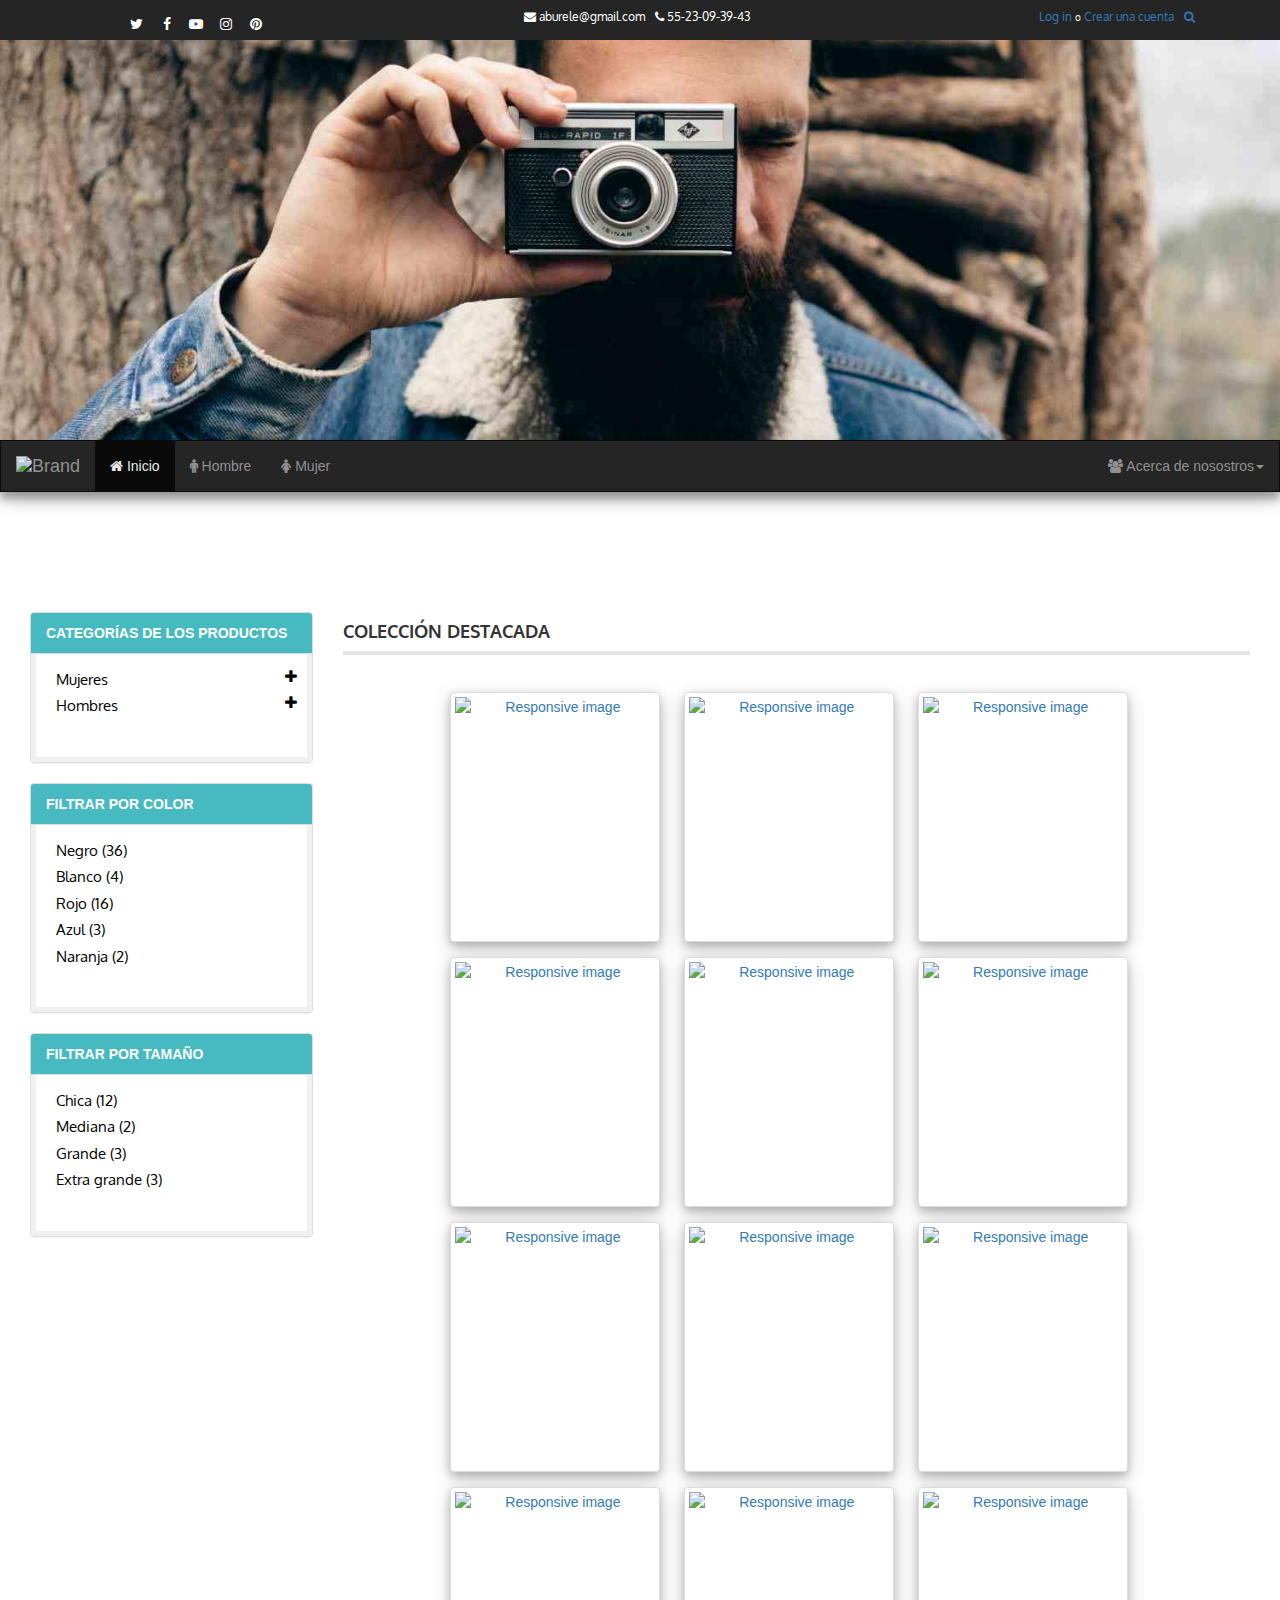
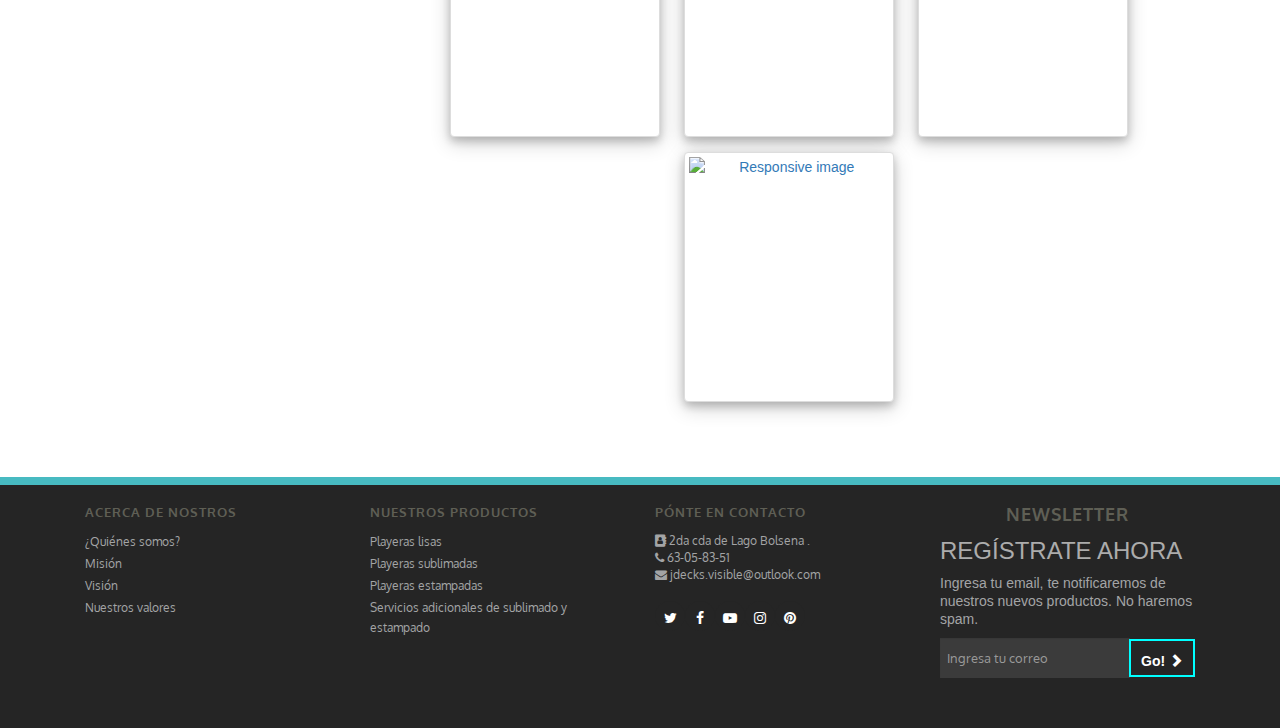
==== commit ec7e56e0: "cambios" ====
--- a/WebContent/index.html
+++ b/WebContent/index.html
@@ -19,7 +19,6 @@
 <!-- 		<script src ="js/jquery.velocity.min.js"></script> -->
 <!-- 		animate js		 -->
 		<script src ="js/animate.min.js"></script>
-
 <!-- 		  bootstrap css min  -->
 		 <link href="https://maxcdn.bootstrapcdn.com/bootstrap/3.3.7/css/bootstrap.min.css"
 		  rel="stylesheet" integrity="sha384-BVYiiSIFeK1dGmJRAkycuHAHRg32OmUcww7on3RYdg4Va+PmSTsz/K68vbdEjh4u"
@@ -71,9 +70,9 @@
 	<div class="container-fluid" id="mainContainer">
 		<header id="header">
 		    <div id ="headerRow" >
-				<div class="row" style=" padding-top:4px; ">
+				<div class="row">
 					<div class="col-md-1"></div>
-					<div class="col-md-2" id="rightHeaderSection">
+					<div class="col-md-2" id="socialNetworksSection">
 						<div id="socialNetworks" class="center-block">
 							<a class="icon-button twitter"><i class="fa fa-twitter twitter-icon" ></i></a>
 							<a class="icon-button facebook"><i class="fa fa-facebook facebook-icon"></i></a>
@@ -83,15 +82,13 @@
 						</div>
 					</div>
 					<div class="col-md-6"  >
-						<ul class="list-inline text-center" style="  display: flex;
-   color:white; color:white; font-size:13px; font-family: 'Oxygen', sans-serif;  margin-top:8px;  justify-content: center; ">
+						<ul class="list-inline text-center styleTopContent">
 						  <li><i class="fa fa-envelope" aria-hidden="true"> </i> aburele@gmail.com</li>
 						  <li><i class="fa fa-phone" aria-hidden="true"> </i> 55-23-09-39-43</li>
 						</ul>
 					</div>
 					<div class="col-md-3" >
-						<ul class="list-inline text-center" style="  display: flex;
-   color:white; color:white; font-size:13px; font-family: 'Oxygen', sans-serif; margin-top:8px;  justify-content: center;">
+						<ul class="list-inline text-center styleTopContent" >
 						  <li>
 						  	<span><a>Log in</a></span>
 						  	<small> o </small>
@@ -107,15 +104,12 @@
 				</div>
 			</div>
 
-
-
 			<div class="hero-image">
 				<div class="hero-text">
 					<h1 ></h1>
 					<p></p>
 				</div>
 			</div>
-
 			<nav class="navbar navbar-inverse" data-spy="affix" data-offset-top="440">
 				<div class="container-fluid">
 					<div class="navbar-header ">
@@ -128,8 +122,6 @@
 					    <li><a href="#"><i class="fa fa-male" aria-hidden="true"></i> Hombre</a></li>
 					    <li><a href="#"><i class="fa fa-female" aria-hidden="true"></i> Mujer</a></li>
 			  		</ul>
-
-
 			  		<ul class="nav navbar-nav navbar-right">
 					    <li class="dropdown">
 					    	<a href="#" class="dropdown-toggle" data-toggle="dropdown" role="button" aria-haspopup="true" aria-expanded="false"><span><i class="fa fa-users" aria-hidden="true"></i></span> Acerca de nosostros<span class="caret"></span></a>
@@ -248,20 +240,13 @@
 								</div>
 							</div>
 						</div>
-
-
-
 					</div>
 				<div class="col-md-9 catalogSection" >
 					<h4>Colección destacada</h4>
 					<div class="items">
 
 					 <ul class="list-inline">
-					  	<li >
-					  		<a href="#" >
-					  			<img data-original="http://i.ebayimg.com/00/s/MTAwMFgxMDAw/z/nXUAAOxyeZNTQCEJ/$_1.JPG?set_id=2" src="http://i.ebayimg.com/00/s/MTAwMFgxMDAw/z/nXUAAOxyeZNTQCEJ/$_1.JPG?set_id=2" class="img-responsive img-thumbnail lazy adjustImage"   alt="Responsive image">
-				  		</a>
-					  	</li>
+					  	<li><a href="#"><img  data-original="http://i.ebayimg.com/00/s/MTAwMFgxMDAw/z/nXUAAOxyeZNTQCEJ/$_1.JPG?set_id=2" src="http://i.ebayimg.com/00/s/MTAwMFgxMDAw/z/nXUAAOxyeZNTQCEJ/$_1.JPG?set_id=2" class="img-responsive img-thumbnail lazy adjustImage"   alt="Responsive image"></a></li>
 					    <li><a href="#"><img  data-original="http://scene7.zumiez.com/is/image/zumiez/pdp_hero/Imaginary-Foundation-Equilateral-Panel-Black-Sublimation-T-Shirt-_225185.jpg"   src="http://scene7.zumiez.com/is/image/zumiez/pdp_hero/Imaginary-Foundation-Equilateral-Panel-Black-Sublimation-T-Shirt-_225185.jpg" class="img-responsive img-thumbnail lazy adjustImage" alt="Responsive image"></a></li>
 					    <li><a href="#"><img  data-original="https://assets.entrepreneur.com/soy/franquicias/playera_HS.jpg" src="https://assets.entrepreneur.com/soy/franquicias/playera_HS.jpg"  class="img-responsive img-thumbnail lazy adjustImage" alt="Responsive image"></a></li>
 					    <li><a href="#"><img  data-original="https://s-media-cache-ak0.pinimg.com/564x/ba/82/37/ba823720294499e39cdd5928d83dbb53.jpg" src ="https://s-media-cache-ak0.pinimg.com/564x/ba/82/37/ba823720294499e39cdd5928d83dbb53.jpg" class="img-responsive img-thumbnail lazy adjustImage" alt="Responsive image"></a></li>
@@ -273,7 +258,6 @@
 					    <li><a href="#"><img  data-original="https://www.impericon.com/media/catalog/product/w/a/warfromaharlotsmouth_hipster_burgundy_lg.jpg" src="https://www.impericon.com/media/catalog/product/w/a/warfromaharlotsmouth_hipster_burgundy_lg.jpg" class="img-responsive img-thumbnail lazy adjustImage" alt="Responsive image"></a></li>
 					    <li><a href="#"><img  data-original="https://img1.etsystatic.com/041/0/9495374/il_570xN.613607073_72rv.jpg" src="https://img1.etsystatic.com/041/0/9495374/il_570xN.613607073_72rv.jpg" class="img-responsive img-thumbnail lazy adjustImage" alt="Responsive image"></a></li>
 					    <li><a href="#"><img  data-original="https://s-media-cache-ak0.pinimg.com/236x/f6/d0/70/f6d07038cc016260333463a065e5faa4.jpg" src="https://s-media-cache-ak0.pinimg.com/236x/f6/d0/70/f6d07038cc016260333463a065e5faa4.jpg" class="img-responsive img-thumbnail lazy adjustImage" alt="Responsive image"></a></li>
-					    <li><a href="#"><img  data-original="https://image.spreadshirtmedia.com/image-server/v1/compositions/19804195/views/1,width=800,height=800,appearanceId=1,version=1478496810/brainwashed-design-t-shirts-men-s-t-shirt.jpg" src="https://image.spreadshirtmedia.com/image-server/v1/compositions/19804195/views/1,width=800,height=800,appearanceId=1,version=1478496810/brainwashed-design-t-shirts-men-s-t-shirt.jpg" class="img-responsive img-thumbnail lazy adjustImage" alt="Responsive image"></a></li>
 					    <li><a href="#"><img  data-original="http://fancy-tshirts.com/wp-content/uploads/2012/12/Marianna-white-custom-tee-design-by-Ruben-Ireland.jpg" src="http://fancy-tshirts.com/wp-content/uploads/2012/12/Marianna-white-custom-tee-design-by-Ruben-Ireland.jpg" class="img-responsive img-thumbnail lazy adjustImage" alt="Responsive image"></a></li>
 					  </ul>
 					</div>
@@ -360,6 +344,7 @@
 							    <li class="active"><a data-toggle="tab" href="#home">DESCRIPCIÓN</a></li>
 							    <li><a data-toggle="tab" href="#menu1">+ INFO</a></li>
 							    <li><a data-toggle="tab" href="#menu2">DEVOLUCIONES</a></li>
+							    <li><a data-toggle="tab" href="#menu3">TESTIMONIOS</a></li>
 							  </ul>
 
 							  <div class="tab-content">
@@ -379,6 +364,22 @@
 								      <h3>DEVOLUCIONES</h3>
 								      <p>Sed ut perspiciatis unde omnis iste natus error sit voluptatem accusantium doloremque laudantium, totam rem aperiam.</p>
 								    </div>
+								    <div id="menu3" class="tab-pane fade">
+								      <h3>TESTIMONIOS</h3>
+								       <div class="containerTestimonial">
+										  <img src="bandmember.jpg" alt="Avatar" style="width:90px">
+										  <p><span>Chris Fox.</span> CEO at Mighty Schools.</p>
+										  <p>John Doe saved us from a web disaster.</p>
+										</div>
+										
+										<div class="containerTestimonial">
+										  <img src="avatar_g2.jpg" alt="Avatar" style="width:90px">
+										  <p><span >Rebecca Flex.</span> CEO at Company.</p>
+										  <p>No one is better than John Doe.</p>
+										</div>
+								    </div>
+								    
+								    
 							  </div>
 							</div>
 						</div>
@@ -389,7 +390,6 @@
 				</div>
 			</div>
 		</div>
-
 	</div>
 	</div><!-- end container fluid -->
 
--- a/WebContent/styles/index.css
+++ b/WebContent/styles/index.css
@@ -9,11 +9,8 @@
 	margin-right: 0px;
 	height: 100%; width: 100%; margin: 0;
 }
-#header{
-	background-color: #252525;
+#header {
 	width: 100%;
-}
-#header {
 	margin-bottom: 0px;
 	min-height: 0px;
 	background-color: #252525;
@@ -21,6 +18,13 @@
 	border-color: #252525;
 }
 
+.styleTopContent{
+	display: flex;
+	color:white; color:white; 
+	font-size:12px; font-family: 'Oxygen', sans-serif; 
+	margin-top:8px;  
+	justify-content: center;
+}
 .hero-image {
     /* The image used */
     background-image: url("../images/photographer.jpg");
@@ -85,30 +89,11 @@
 	width:100%;
 }
 
-
-
 #subHeader{
 	max-height: 400px;
  	min-height: 350px ;
-/*  	background-image: url("../images/fashion.jpg"); */
-/*  	//background-image: url("http://www.fondos7.net/wallpaper-original/wallpapers/emma-watson-fashion-2011-3618.jpg"); */
-
-/*  	background-attachment: fixed; */
-}
-
-/* h1{ */
-/* 	//font-family: 'Indie Flower', cursive; */
-/* 	font-family: 'Oswald', sans-serif; */
-/* 	text-shadow: 3px 3px gray; */
-/*    // font-family: 'Rock Salt', cursive; */
-/* 	font-size: 4.3em; */
-/* 	color:black; */
-/* 	display: table-cell; */
-/* 	vertical-align: middle; */
-/* 	text-align: center; */
-/* 	font-weight: bold; */
-/* 	color: black; */
-/* } */
+}
+
 
 #socialNetworks   > .icon-button {
 	display:inline-block;
@@ -538,7 +523,7 @@
 
 /*Si la pantalla es max pequeña*/
 @media screen and (max-width: 1046px) {
-	#rightHeaderSection {
+	#socialNetworksSection{
 		text-align: center;
 
 	}
@@ -566,3 +551,47 @@
 }
 
 
+
+ /* Style the container with a rounded border, grey background and some padding and margin */
+.containerTestimonial {
+    border: 2px solid #ccc;
+    background-color: #eee;
+    border-radius: 5px;
+    padding: 16px;
+    margin: 16px 0;
+}
+
+/* Clear floats after containers */
+.containerTestimonial::after {
+    content: "";
+    clear: both;
+    display: table;
+}
+
+/* Float images inside the container to the left. Add a right margin, and style the image as a circle */
+.containerTestimonial img {
+    float: left;
+    margin-right: 20px;
+    border-radius: 50%;
+}
+
+/* Increase the font-size of a span element */
+.containerTestimonial span {
+    font-size: 20px;
+    margin-right: 15px;
+}
+
+/* Add media queries for responsiveness. This will center both the text and the image inside the container */
+@media (max-width: 500px) {
+  .containerTestimonial {
+    text-align: center;
+  }
+
+  .containerTestimonial img {
+    margin: auto;
+    float: none;
+    display: block;
+  }
+}
+
+
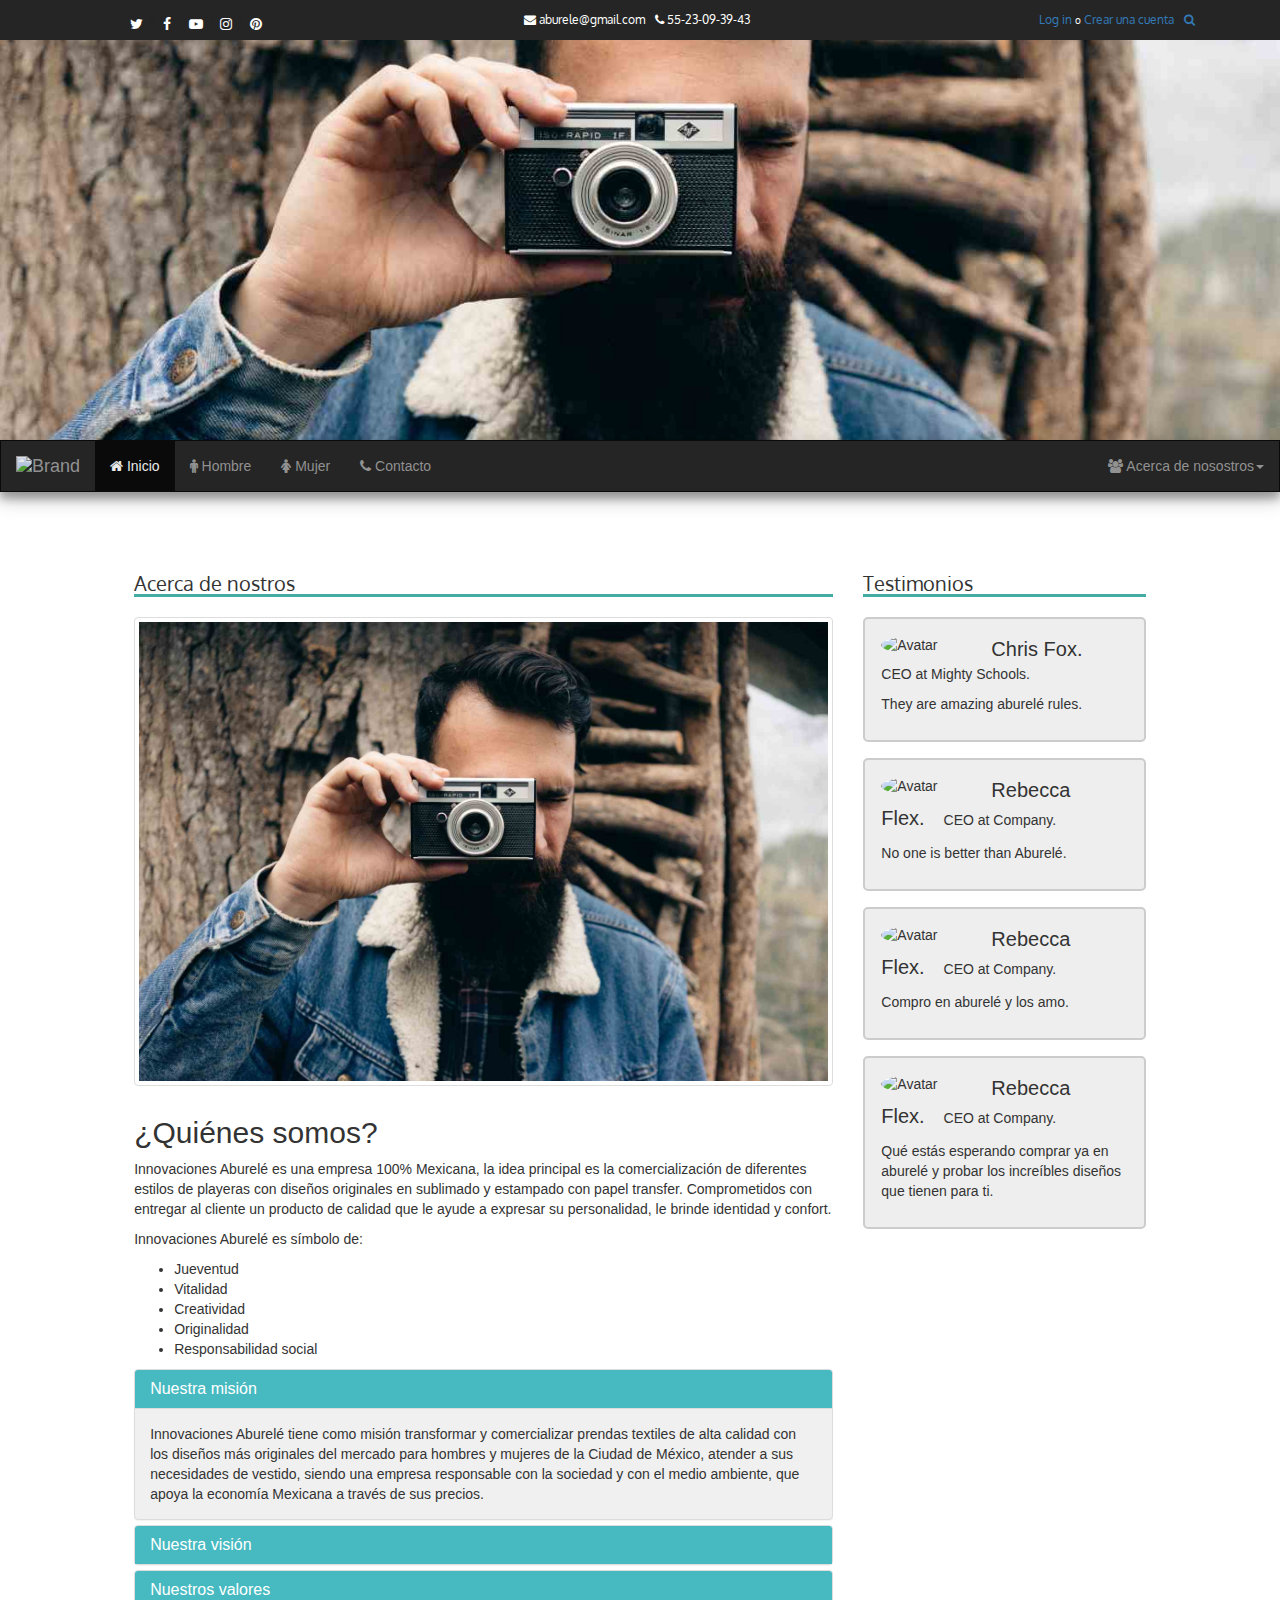
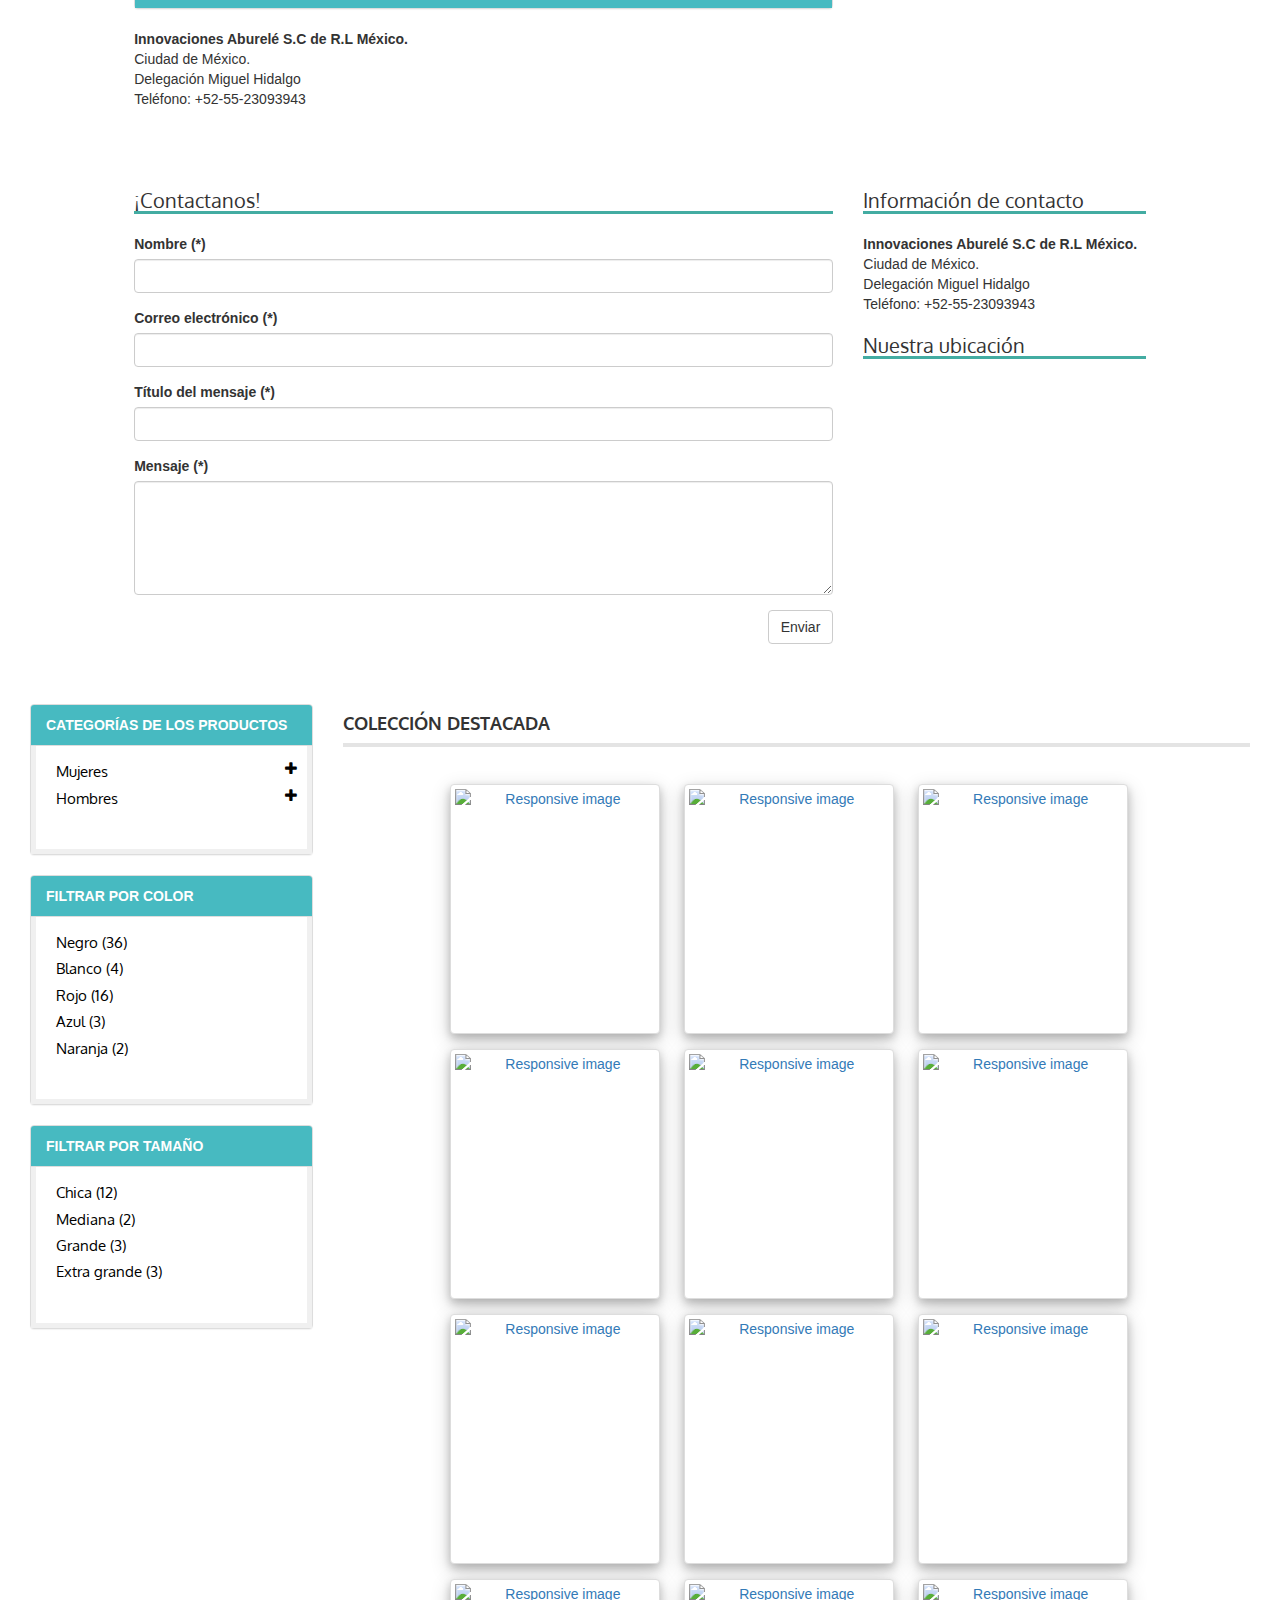
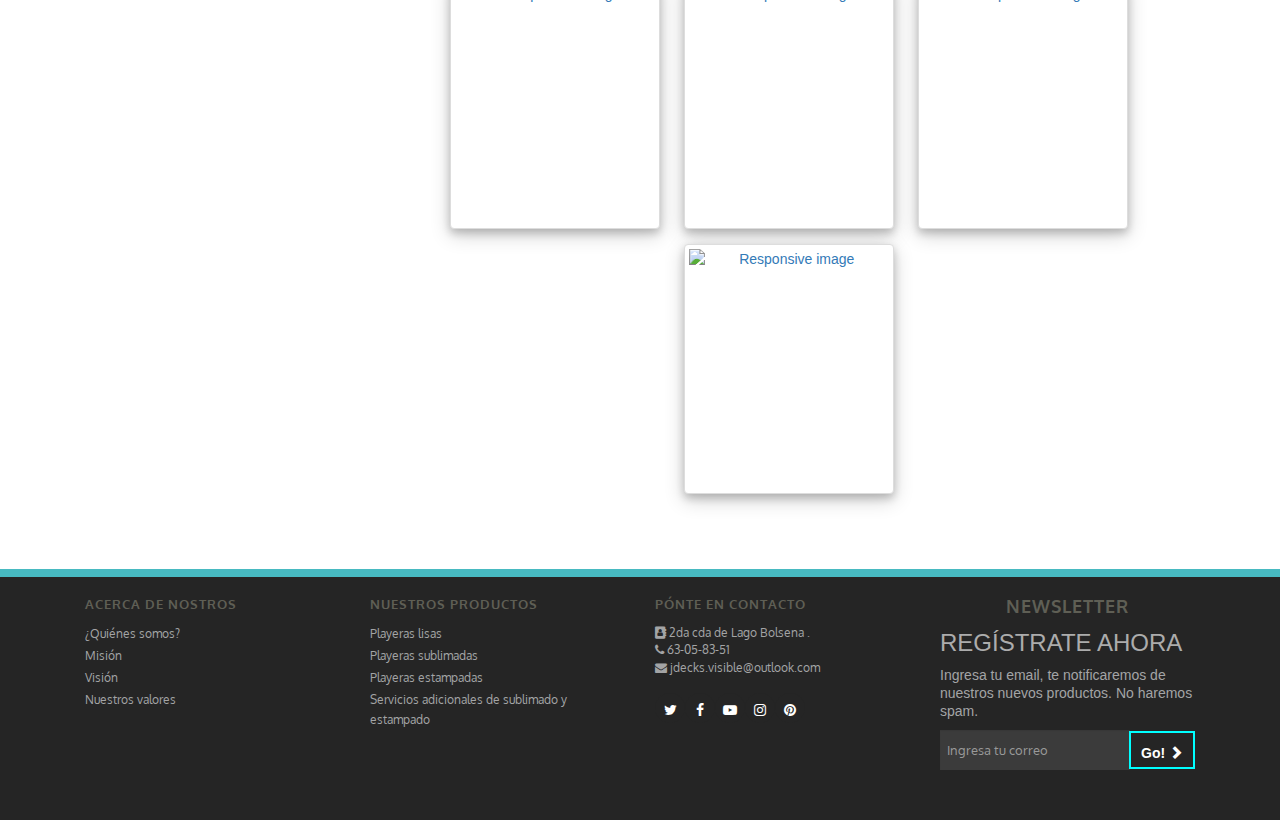
==== commit 28bdee87: "cambios" ====
--- a/WebContent/index.html
+++ b/WebContent/index.html
@@ -26,26 +26,7 @@
 <!-- 		  bootstrap.min.js -->
 		  <script src="https://maxcdn.bootstrapcdn.com/bootstrap/3.3.7/js/bootstrap.min.js"
 		  integrity="sha384-Tc5IQib027qvyjSMfHjOMaLkfuWVxZxUPnCJA7l2mCWNIpG9mGCD8wGNIcPD7Txa" crossorigin="anonymous"></script>
-		 <!-- facebook login-->
-		<script>
-		  window.fbAsyncInit = function() {
-		    FB.init({
-		      appId      : '1944287402524197',
-		      cookie     : true,
-		      xfbml      : true,
-		      version    : 'v2.8'
-		    });
-		    FB.AppEvents.logPageView();
-		  };
-
-		  (function(d, s, id){
-		     var js, fjs = d.getElementsByTagName(s)[0];
-		     if (d.getElementById(id)) {return;}
-		     js = d.createElement(s); js.id = id;
-		     js.src = "//connect.facebook.net/en_US/sdk.js";
-		     fjs.parentNode.insertBefore(js, fjs);
-		   }(document, 'script', 'facebook-jssdk'));
-		</script>
+		
 
 
 
@@ -118,27 +99,213 @@
 				      	</a>
 				    </div>
 				    <ul class="nav navbar-nav">
-					    <li class="active"><a href="#"><i class="fa fa-home" aria-hidden="true"></i> Inicio</a></li>
+					    <li class="active"><a id="homeButton"><i class="fa fa-home" aria-hidden="true"></i> Inicio</a></li>
 					    <li><a href="#"><i class="fa fa-male" aria-hidden="true"></i> Hombre</a></li>
 					    <li><a href="#"><i class="fa fa-female" aria-hidden="true"></i> Mujer</a></li>
+					    <li><a id="getInTouchButton"><i class="fa fa-phone" aria-hidden="true"></i> Contacto</a></li>
 			  		</ul>
 			  		<ul class="nav navbar-nav navbar-right">
 					    <li class="dropdown">
 					    	<a href="#" class="dropdown-toggle" data-toggle="dropdown" role="button" aria-haspopup="true" aria-expanded="false"><span><i class="fa fa-users" aria-hidden="true"></i></span> Acerca de nosostros<span class="caret"></span></a>
 					    	<ul class="dropdown-menu">
-					            <li><a href="aboutUs.html">¿Quiénes somos?</a></li>
-					            <li><a href="aboutUs.html">Nuestra misión</a></li>
-					            <li><a href="aboutUs.html">Nuestra visión</a></li>
-					            <li><a href="aboutUs.html">Nuestros valores</a></li>
+					            <li><a id="whoAreWeButton">¿Quiénes somos?</a></li>
+					            <li><a>Nuestra misión</a></li>
+					            <li><a>Nuestra visión</a></li>
+					            <li><a>Nuestros valores</a></li>
 					          </ul>
 					    </li>
 			  		</ul>
 				</div>
 			</nav>
 		</header>
+		
+<!-- 		https://mimity25.netlify.com/contact.html -->
 
 		<div class="container-fluid" id="mainContent">
-			<div class="row">
+			<!-- sección de about us -->
+			<div class="row" id="aboutUs">
+				<div class="col-md-1">
+				
+				</div>
+				<div class="col-md-7">
+					<h1 style="border-bottom:3px solid #43ACA2; border-left: 10px; solid #00897B; margin-bottom:20px; font-size:20px; font-family: 'Oxygen', sans-serif;">Acerca de nostros</h1>
+					<img style="width:100% ; margin-bottom:10px; "  src="images/photographer.jpg" class="img-responsive img-thumbnail"/>
+					<h2>¿Quiénes somos?</h2>
+					<p>
+						Innovaciones Aburelé es una empresa 100% Mexicana, la idea principal es la comercialización de diferentes estilos de playeras con diseños originales en sublimado y estampado con papel transfer. Comprometidos con entregar al cliente un producto de calidad que le ayude a expresar su personalidad, le brinde identidad  y confort.
+					</p>
+					<p>
+						Innovaciones Aburelé es símbolo de:
+					</p>
+					<ul>
+						<li>Jueventud</li>
+						<li>Vitalidad</li>
+						<li>Creatividad</li>
+						<li>Originalidad</li>	
+						<li>Responsabilidad social</li>
+					</ul>
+					<div class="panel-group" id="accordion">
+						<div class="panel panel-default">
+							<div class="panel-heading">
+						    	<h4 class="panel-title">
+						        	<a data-toggle="collapse" data-parent="#accordion" href="#collapse1">
+						       	 	Nuestra misión</a>
+						      	</h4>
+						    </div>
+						    <div id="collapse1" class="panel-collapse collapse in">
+						      <div class="panel-body">
+						      	Innovaciones Aburelé tiene como misión transformar y comercializar prendas textiles de alta calidad con los diseños más originales del mercado para hombres y mujeres de la Ciudad de México, atender a sus necesidades de vestido, siendo una empresa responsable con la sociedad y con el medio ambiente, que apoya la economía Mexicana a través de sus precios.
+						      	 </div>
+						    </div>
+						</div>
+						<div class="panel panel-default">
+							<div class="panel-heading">
+								<h4 class="panel-title">
+							    	<a data-toggle="collapse" data-parent="#accordion" href="#collapse2">
+							        	Nuestra visión</a>
+							     </h4>
+							</div>
+							<div id="collapse2" class="panel-collapse collapse">
+								<div class="panel-body">Hacer de Innovaciones Aburelé un negocio rentable, productivo e innovador, reconocida por su calidad y preocupación por las necesidades de los clientes. Manufacturar y distribuir sus productos en otras regiones del territorio Nacional. Así como posicionarnos como una empresa 100% Mexicana líder en innovación, sublimado y estampado de playeras.
+								</div>
+							</div>
+					 	</div>
+						<div class="panel panel-default">
+							<div class="panel-heading">
+						    	<h4 class="panel-title">
+						        	<a data-toggle="collapse" data-parent="#accordion" href="#collapse3">
+						        	Nuestros valores</a>
+						      	</h4>
+						    </div>
+						    <div id="collapse3" class="panel-collapse collapse">
+						    	<div class="panel-body">
+						    		<ul>
+						    			<li>
+						    				<b>Compromiso</b> al entregar al cliente el producto que compra, así como el compromiso con la sociedad y cada uno de los integrantes de la empresa. 
+										</li>
+										<li>
+											<b>Honestidad</b> al ofrecer al cliente información detallada acerca del producto que adquiere, así de manera interna con cada uno de los integrantes y socios que la conforman. 
+										</li>
+										<li>
+											<b>Responsabilidad</b> ser consciente de las necesidades de cada uno de los socios, integrantes y clientes acerca de sus necesidades y expectaticas del producto, así como utilizar productos amigables con el ambiente. 
+										</li>
+										<li>
+											<b>Profesionalismo</b> al entregar los productos de calidad con diseños originales, que han sido elaborados a través de un proceso estricto de producción. 
+										</li>
+										<li>
+											<b>Creatividad</b> al ofrecer al cliente productos innovadores con diseños originales. 
+										</li>
+										<li>
+											<b>Puntualidad</b> con el cliente y cada uno de los integrantes cuando se creen acuerdos que comprometan a cada uno de estos, ser consientes de la importancia de respetar el tiempo de los demás. 
+										</li>
+										<li>
+											<b>Limpieza</b> al entregar el producto que esté en las mejores condiciones posibles y bajo los parámetros que se establezcan para entregar el producto. A demás de en el área de producción para poder llevar a cabo la labor en la mejores condiciones posibles.
+										</li>
+										<li>
+											<b>Solidaridad</b> al ofrecer a nuestros clientes un producto que sea accesible a sus posibilidades económicas, así como con los integrantes y socios de la empresa, ofreciendo una ayuda mutua siempre. 
+										</li>
+										<li>
+											<b>Servicio al cliente</b>  siendo uno de los pilares más importantes dentro de la empresa, ya que es en donde se obtendrán los ingresos, es por ello que el servicio al cliente siempre debe cumplir con todos los parámetros anteriores con el fin de crear más promotores que recomienden nuestro producto y nos hagan crecer como una empresa rentable y socialmente responsable. 
+										</li>
+						    		</ul>
+						    	</div>
+						    </div>
+						  </div>
+					</div> 
+					<!-- fin del accordion -->
+					<address>
+						<strong>Innovaciones Aburelé S.C de R.L México.</strong><br>
+			            Ciudad de México.<br>
+			            Delegación Miguel Hidalgo<br>
+			            <abbr>Teléfono:</abbr> +52-55-23093943
+			         </address>
+					
+				</div>
+				<div class="col-md-3" >
+					<h1 style=" border-bottom:3px solid #43ACA2; border-left: 10px; solid #00897B; margin-bottom:20px; font-size:20px; font-family: 'Oxygen', sans-serif;">Testimonios</h1>
+
+			       	<div class="containerTestimonial">
+						<img src="bandmember.jpg" alt="Avatar" style="width:90px">
+					  	<p><span>Chris Fox.</span> CEO at Mighty Schools.</p>
+					  	<p>They are amazing aburelé rules.</p>
+					</div>
+					<div class="containerTestimonial">
+						<img src="avatar_g2.jpg" alt="Avatar" style="width:90px">
+					  	<p><span >Rebecca Flex.</span> CEO at Company.</p>
+					  	<p>No one is better than Aburelé.</p>
+					</div>
+					<div class="containerTestimonial">
+						<img src="avatar_g2.jpg" alt="Avatar" style="width:90px">
+					  	<p><span >Rebecca Flex.</span> CEO at Company.</p>
+					  	<p>Compro en aburelé y los amo.</p>
+					</div>
+					<div class="containerTestimonial">
+						<img src="avatar_g2.jpg" alt="Avatar" style="width:90px">
+					  	<p><span >Rebecca Flex.</span> CEO at Company.</p>
+					  	<p>Qué estás esperando comprar ya en aburelé y probar los increíbles diseños que tienen para ti.</p>
+					</div>
+				</div>
+				<div class="col-md-1">
+					
+				</div>
+				
+				
+			</div>
+			
+			<!--fin de la sección acerca de nostros  -->
+			<!-- inicio de la sección de contacto -->
+			<div class="row" id="getInTouchSection">
+				<div class="col-md-1">
+				
+				</div>
+				<div class="col-md-7" style="padding-bottom:20px; ">
+					<h1 style="border-bottom:3px solid #43ACA2; border-left: 10px; solid #00897B; margin-bottom:20px; font-size:20px; font-family: 'Oxygen', sans-serif;">¡Contactanos! </h1>
+					<form >
+						<div class="form-group">
+					    	<label for="nombre">Nombre (*)</label>
+					    	<input type="text" class="form-control" id="nombre">
+					  	</div>
+					  	<div class="form-group">
+					    	<label for="pwd">Correo electrónico (*)</label>
+					    	<input type="text" class="form-control" id="correo">
+					  	</div>
+					  	<div class="form-group">
+					    	<label for="pwd">Título del mensaje (*)</label>
+					    	<input type="text" class="form-control" id="titulo">
+					  	</div>
+					  	<div class="form-group">
+					    	<label for="mensaje">Mensaje (*)</label>
+					    	<textarea class="form-control" rows="5" id="mensaje"></textarea>
+					  	</div>
+					  	
+					  
+					  	<button type="submit" class="btn btn-default pull-right">Enviar</button>
+					</form>
+					
+					
+					
+				</div>
+				<div class="col-md-3" >
+					<h1 style=" border-bottom:3px solid #43ACA2; border-left: 10px; solid #00897B; margin-bottom:20px; font-size:20px; font-family: 'Oxygen', sans-serif;">Información de contacto</h1>
+					<address>
+						<strong>Innovaciones Aburelé S.C de R.L México.</strong><br>
+			            Ciudad de México.<br>
+			            Delegación Miguel Hidalgo<br>
+			            <abbr>Teléfono:</abbr> +52-55-23093943
+			         </address>
+			       
+					
+					<h1 style=" border-bottom:3px solid #43ACA2; border-left: 10px; solid #00897B; margin-bottom:20px; font-size:20px; font-family: 'Oxygen', sans-serif;">Nuestra ubicación</h1>
+				</div>
+				<div class="col-md-1">
+					
+				</div>
+				
+				
+			</div>
+
+			<!-- primera sección -->
+			<div class="row" id="sellingSection">
 				<div class="col-md-3 sidebar">
 					<div class="panel panel-default" id="firstPanel">
 						<div class="panel-heading" id="panelHeading">
@@ -246,7 +413,7 @@
 					<div class="items">
 
 					 <ul class="list-inline">
-					  	<li><a href="#"><img  data-original="http://i.ebayimg.com/00/s/MTAwMFgxMDAw/z/nXUAAOxyeZNTQCEJ/$_1.JPG?set_id=2" src="http://i.ebayimg.com/00/s/MTAwMFgxMDAw/z/nXUAAOxyeZNTQCEJ/$_1.JPG?set_id=2" class="img-responsive img-thumbnail lazy adjustImage"   alt="Responsive image"></a></li>
+					  	<li><a href="#"><img  data-original="http://i.ebayimg.com/00/s/MTAwMFgxMDAw/z/nXUAAOxyeZNTQCEJ/$_1.JPG?set_id=2" src="http://i.ebayimg.com/00/s/MTAwMFgxMDAw/z/nXUAAOxyeZNTQCEJ/$_1.JPG?set_id=2" class="img-responsive img-thumbnail lazy adjustImage "   alt="Responsive image"></a></li>
 					    <li><a href="#"><img  data-original="http://scene7.zumiez.com/is/image/zumiez/pdp_hero/Imaginary-Foundation-Equilateral-Panel-Black-Sublimation-T-Shirt-_225185.jpg"   src="http://scene7.zumiez.com/is/image/zumiez/pdp_hero/Imaginary-Foundation-Equilateral-Panel-Black-Sublimation-T-Shirt-_225185.jpg" class="img-responsive img-thumbnail lazy adjustImage" alt="Responsive image"></a></li>
 					    <li><a href="#"><img  data-original="https://assets.entrepreneur.com/soy/franquicias/playera_HS.jpg" src="https://assets.entrepreneur.com/soy/franquicias/playera_HS.jpg"  class="img-responsive img-thumbnail lazy adjustImage" alt="Responsive image"></a></li>
 					    <li><a href="#"><img  data-original="https://s-media-cache-ak0.pinimg.com/564x/ba/82/37/ba823720294499e39cdd5928d83dbb53.jpg" src ="https://s-media-cache-ak0.pinimg.com/564x/ba/82/37/ba823720294499e39cdd5928d83dbb53.jpg" class="img-responsive img-thumbnail lazy adjustImage" alt="Responsive image"></a></li>
@@ -263,6 +430,10 @@
 					</div>
 				</div>
 			</div>
+			
+			
+			
+			
 		</div><!-- end mainContainer -->
 
 		<footer>
@@ -377,9 +548,7 @@
 										  <p><span >Rebecca Flex.</span> CEO at Company.</p>
 										  <p>No one is better than John Doe.</p>
 										</div>
-								    </div>
-								    
-								    
+								    </div> 
 							  </div>
 							</div>
 						</div>
--- a/WebContent/styles/index.css
+++ b/WebContent/styles/index.css
@@ -22,7 +22,7 @@
 	display: flex;
 	color:white; color:white; 
 	font-size:12px; font-family: 'Oxygen', sans-serif; 
-	margin-top:8px;  
+	margin-top:11px;  
 	justify-content: center;
 }
 .hero-image {
@@ -215,19 +215,10 @@
 	color:white;
 }
 
-
-.tshirts{
-	width:50px;
-	margin: 0 auto;
-
-}
-.tshirts .tshirt {
-	font-size: 20px;
-}
 										/* 	MAIN SECTION */
 
 #mainContent > .row{
-	margin-top: 100px;
+	margin-top: 40px;
 
 }
 
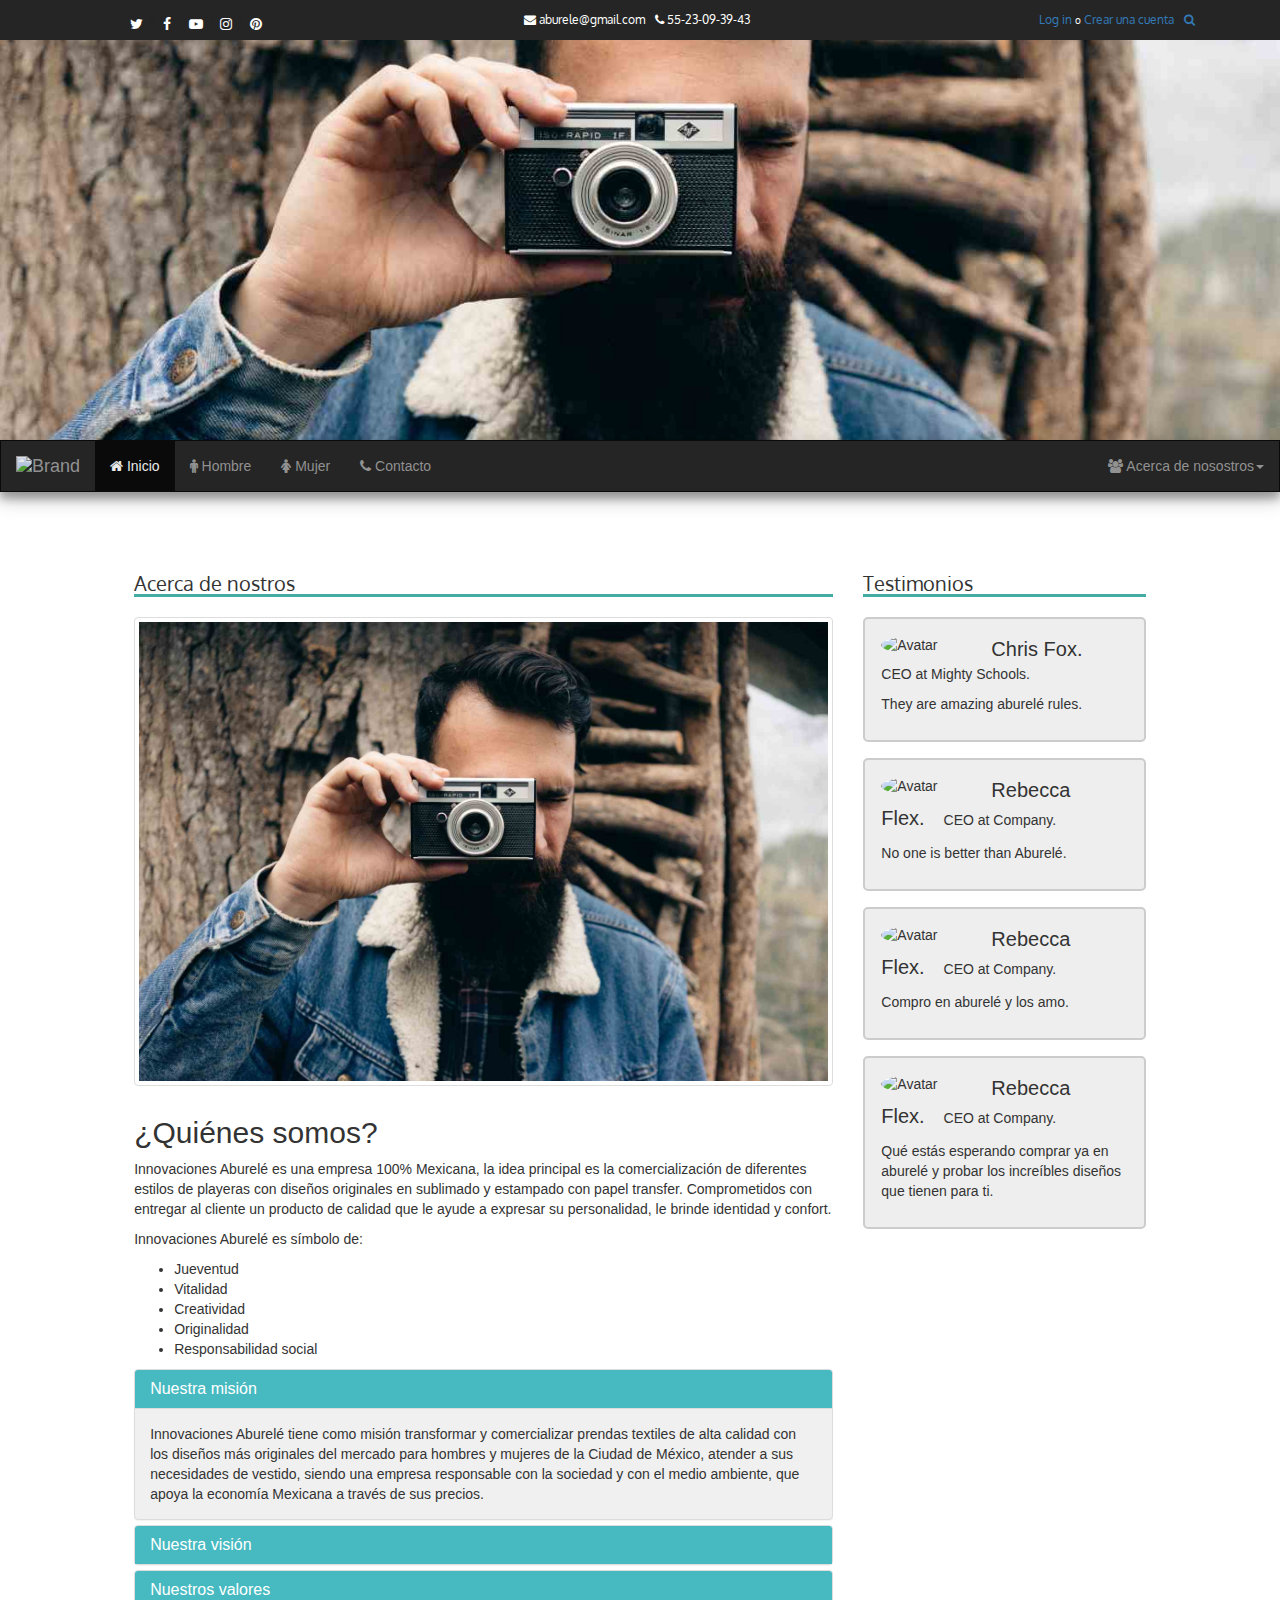
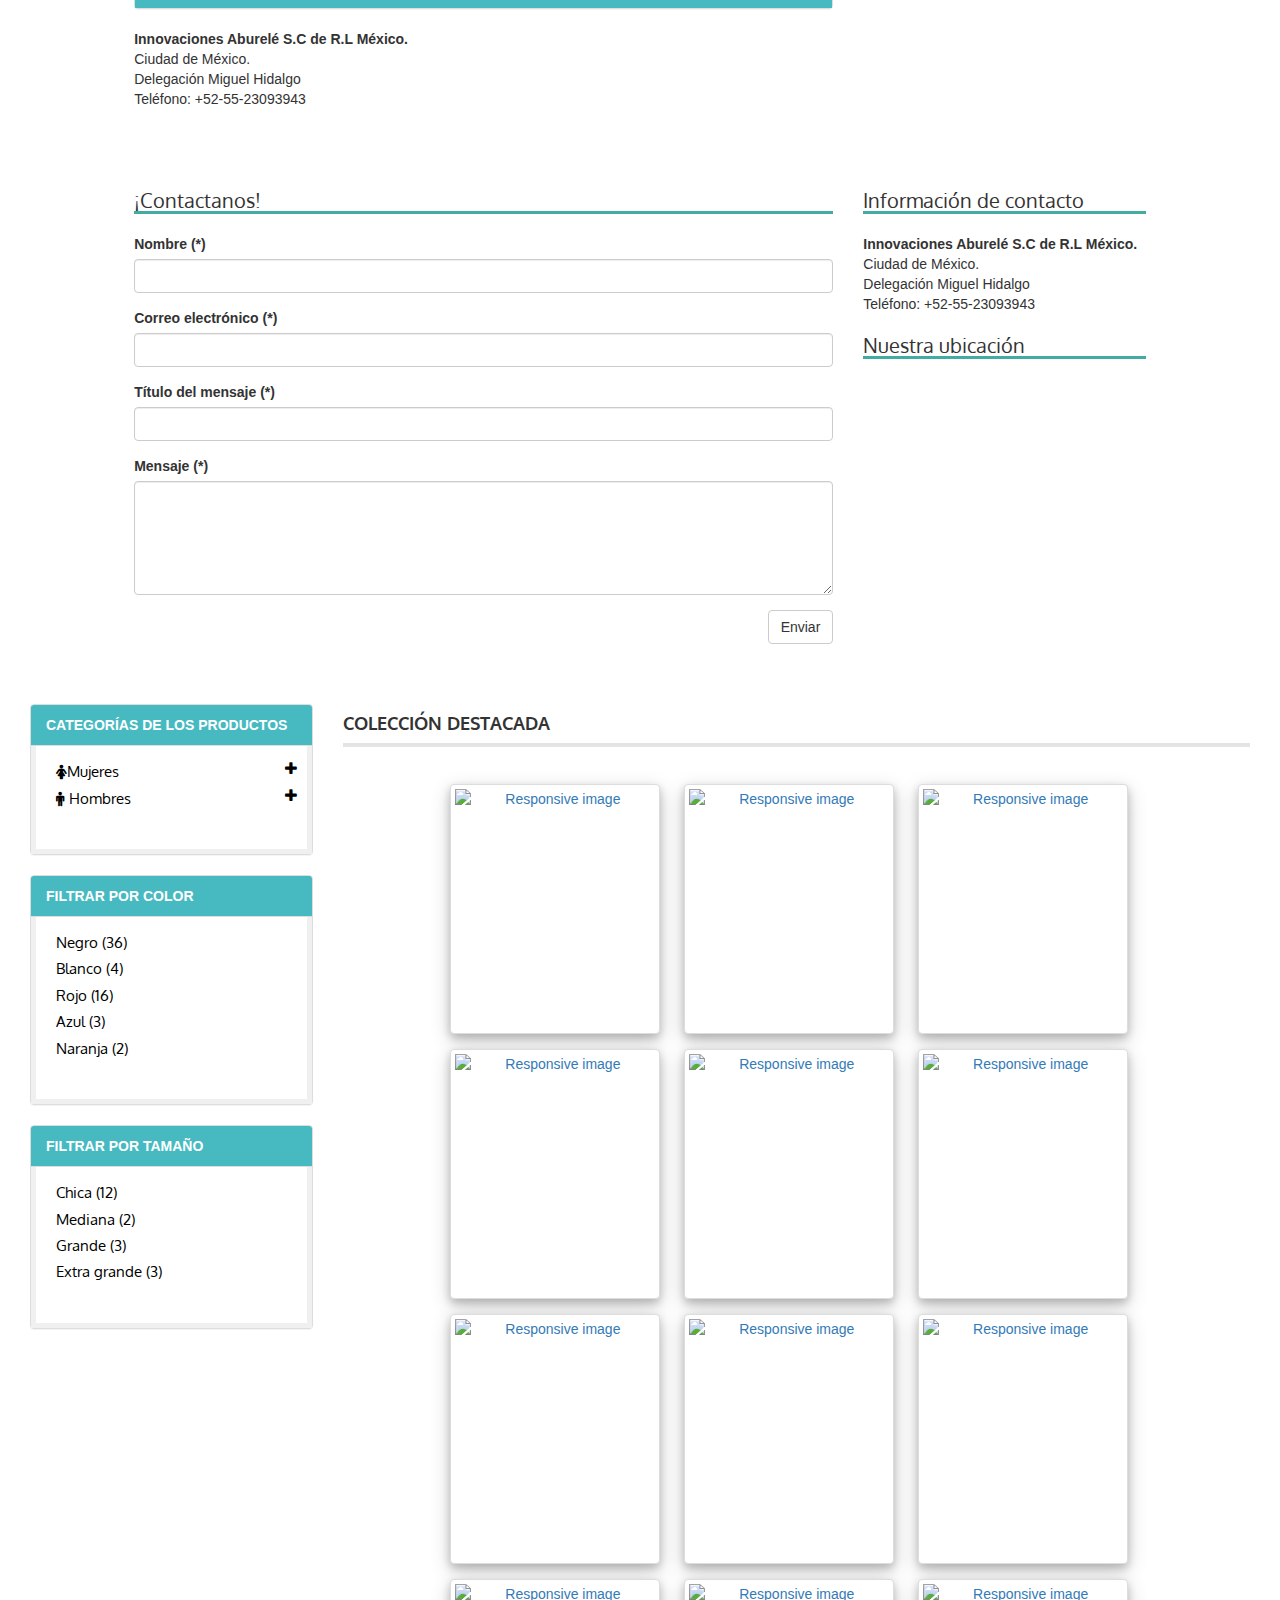
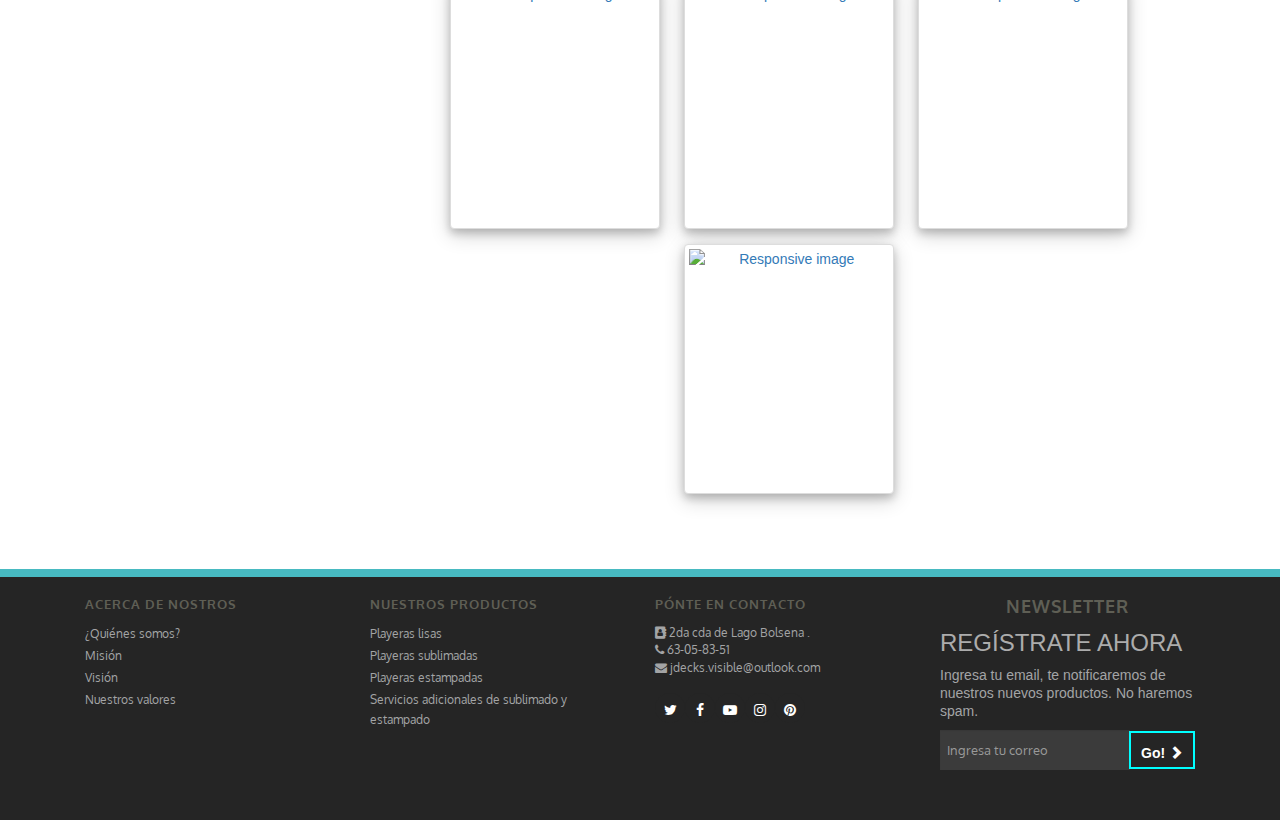
==== commit 0dc9ceff: "cambios" ====
--- a/WebContent/index.html
+++ b/WebContent/index.html
@@ -47,7 +47,7 @@
 		<link href="https://fonts.googleapis.com/css?family=Oswald" rel="stylesheet">
 </head>
 <body>
-
+<!-- https://esedecks.github.io/ProyectoAbu/WebContent/ -->
 	<div class="container-fluid" id="mainContainer">
 		<header id="header">
 		    <div id ="headerRow" >
@@ -314,7 +314,7 @@
 							<div class="panel-body">
 								<div>
 									<ul class="productoCategoriesList">
-										<li class="externalLi" data-toggle="collapse" data-target="#women"><a >Mujeres
+										<li class="externalLi" data-toggle="collapse" data-target="#women"><a ><i class="fa fa-female" aria-hidden="true"> </i>Mujeres
 										<i class="fa fa-plus pull-right"></i></a>
 										</li>
 											<ul id="women" class="collapse">
@@ -341,7 +341,7 @@
 												</li>
 											</ul>
 
-										<li class="externalLi" data-toggle="collapse" data-target="#men"><a>Hombres
+										<li class="externalLi" data-toggle="collapse" data-target="#men"><a><i class="fa fa-male" aria-hidden="true"> </i> Hombres
 											<i class="fa fa-plus pull-right"></i></a>
 										</li>
 											<ul id="men" class="collapse">
